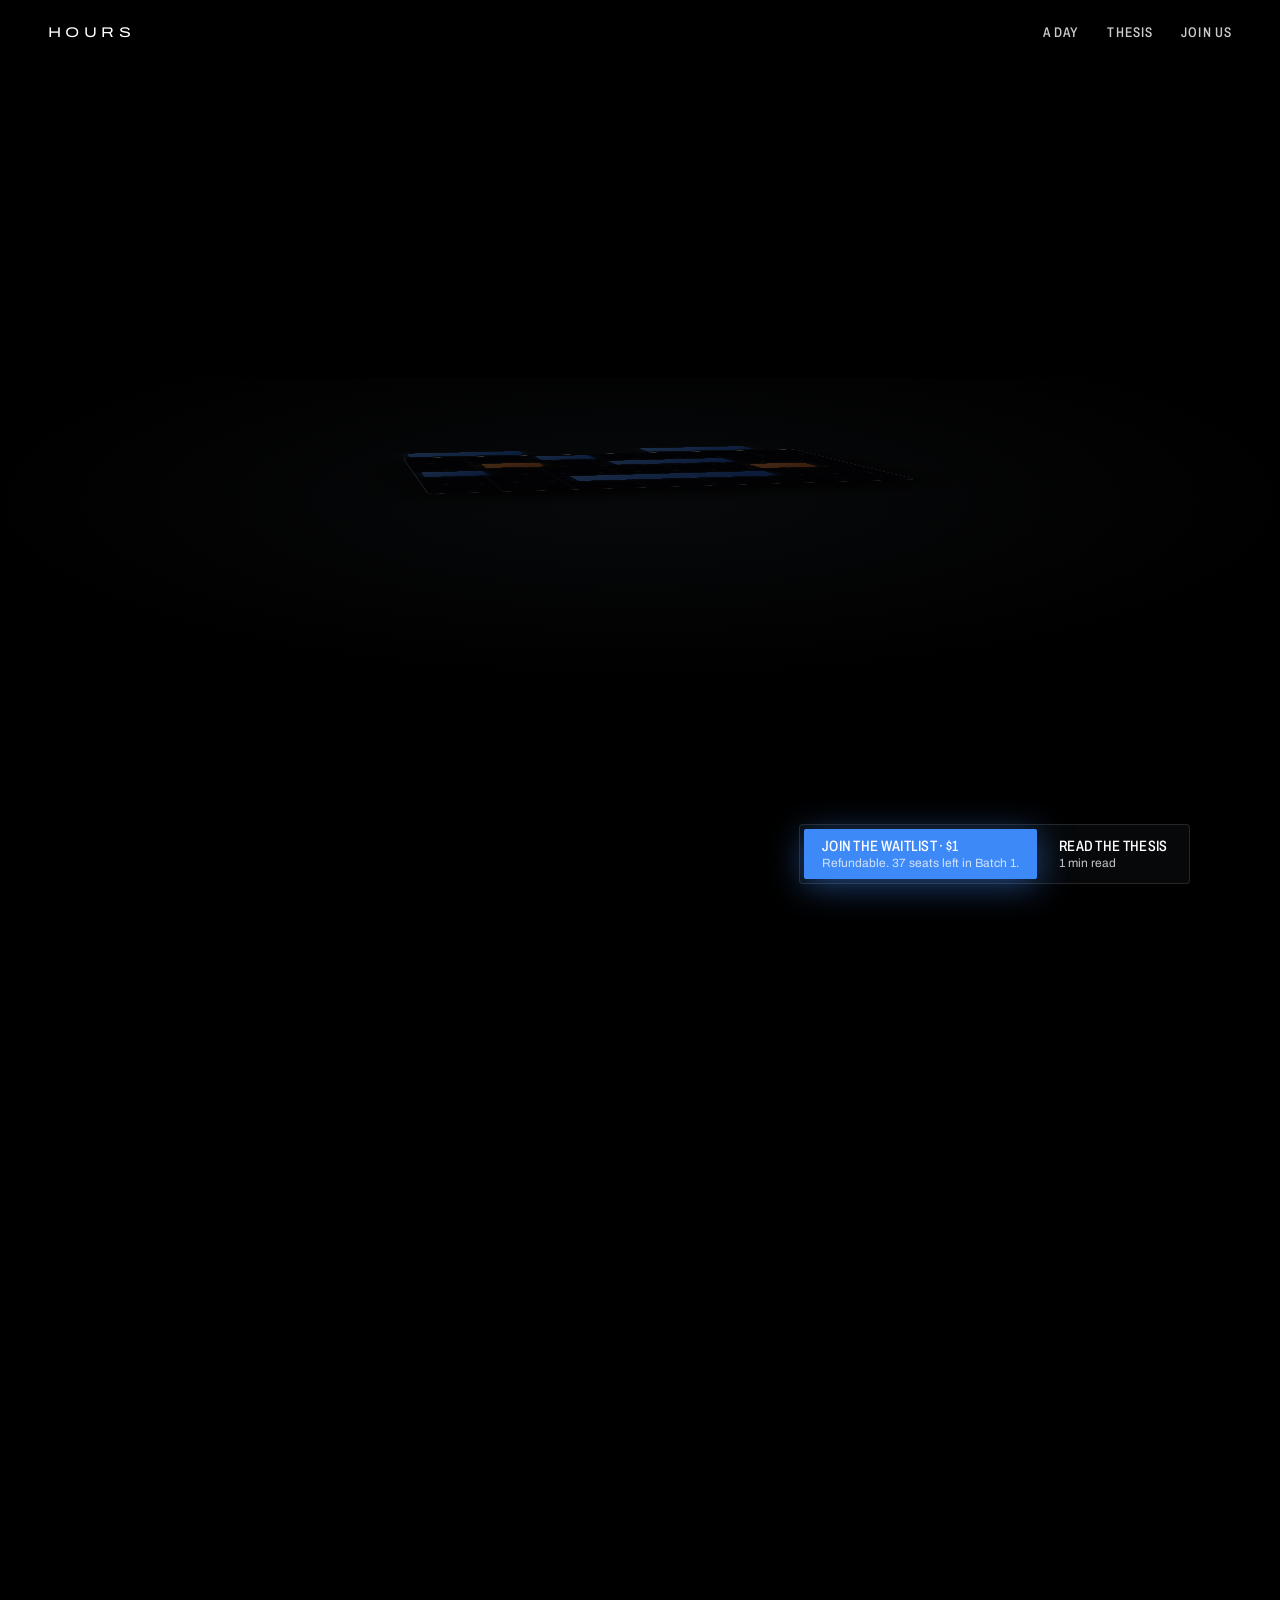
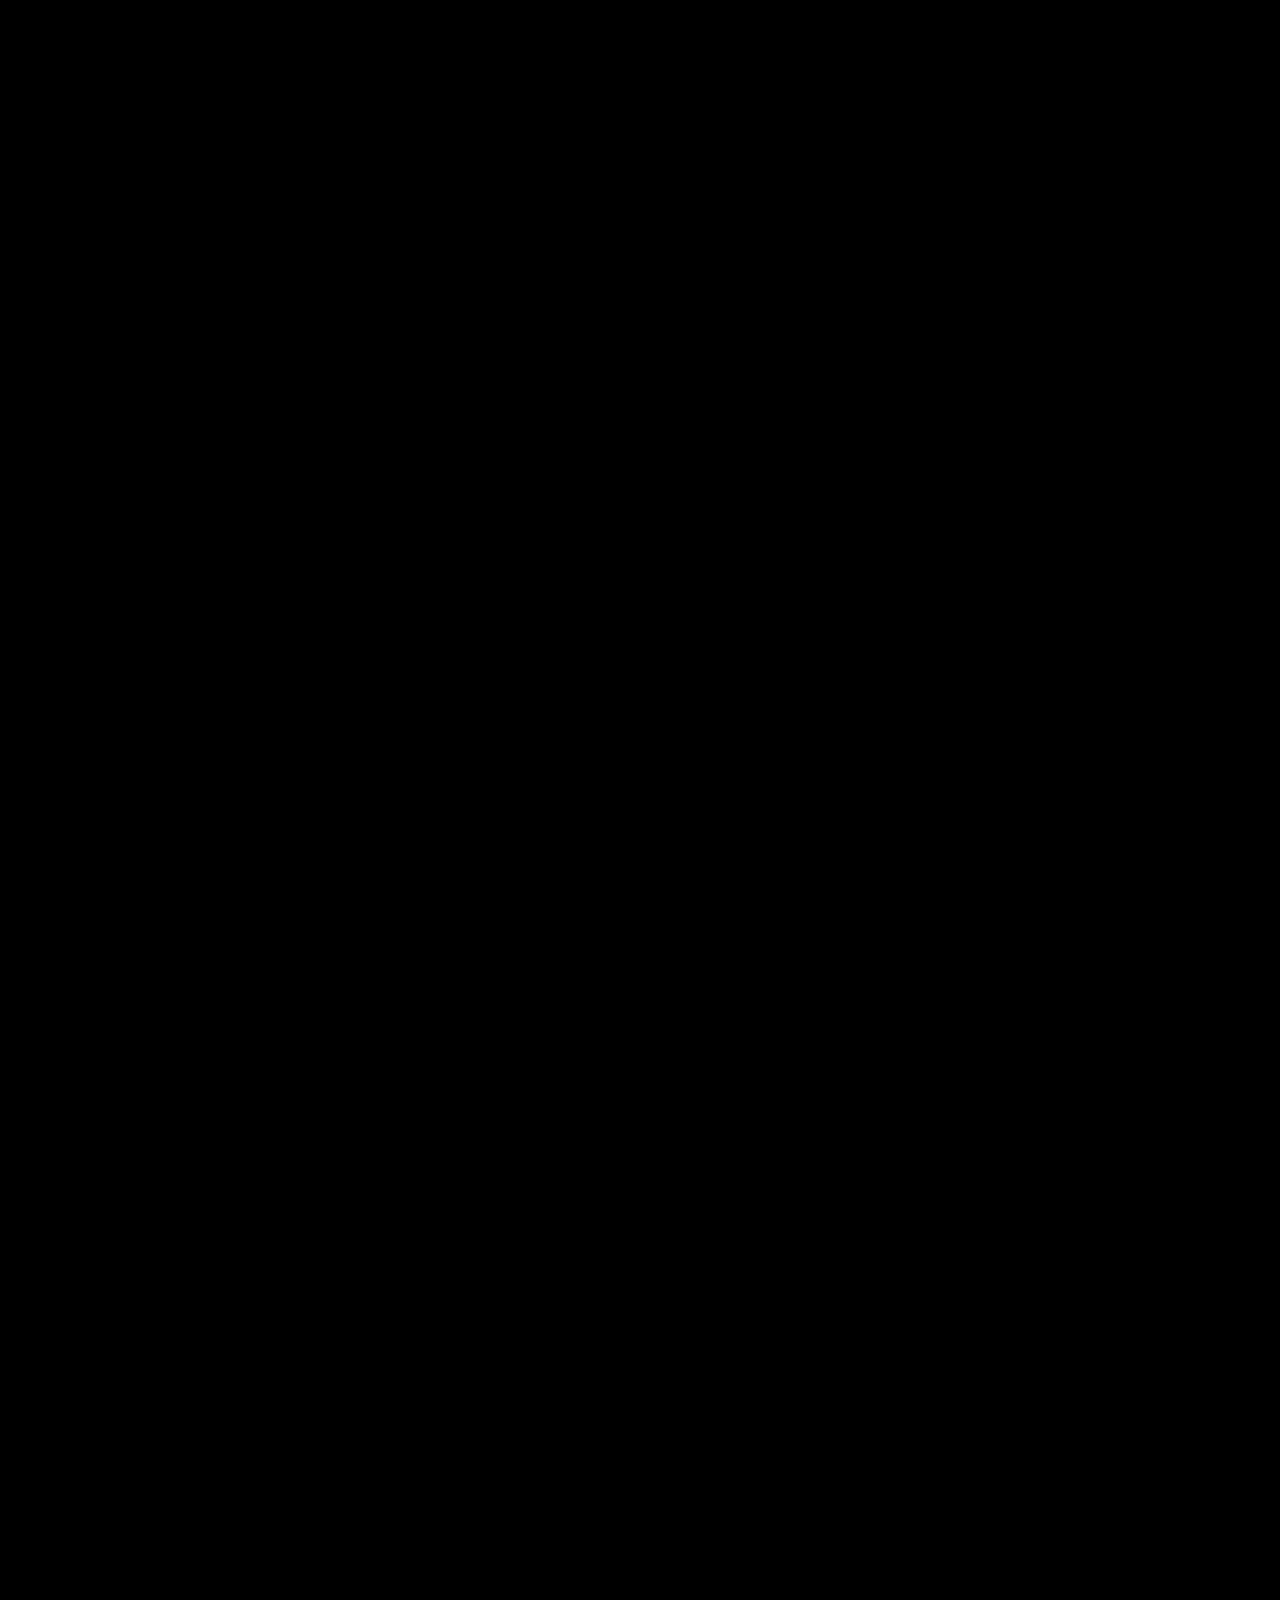
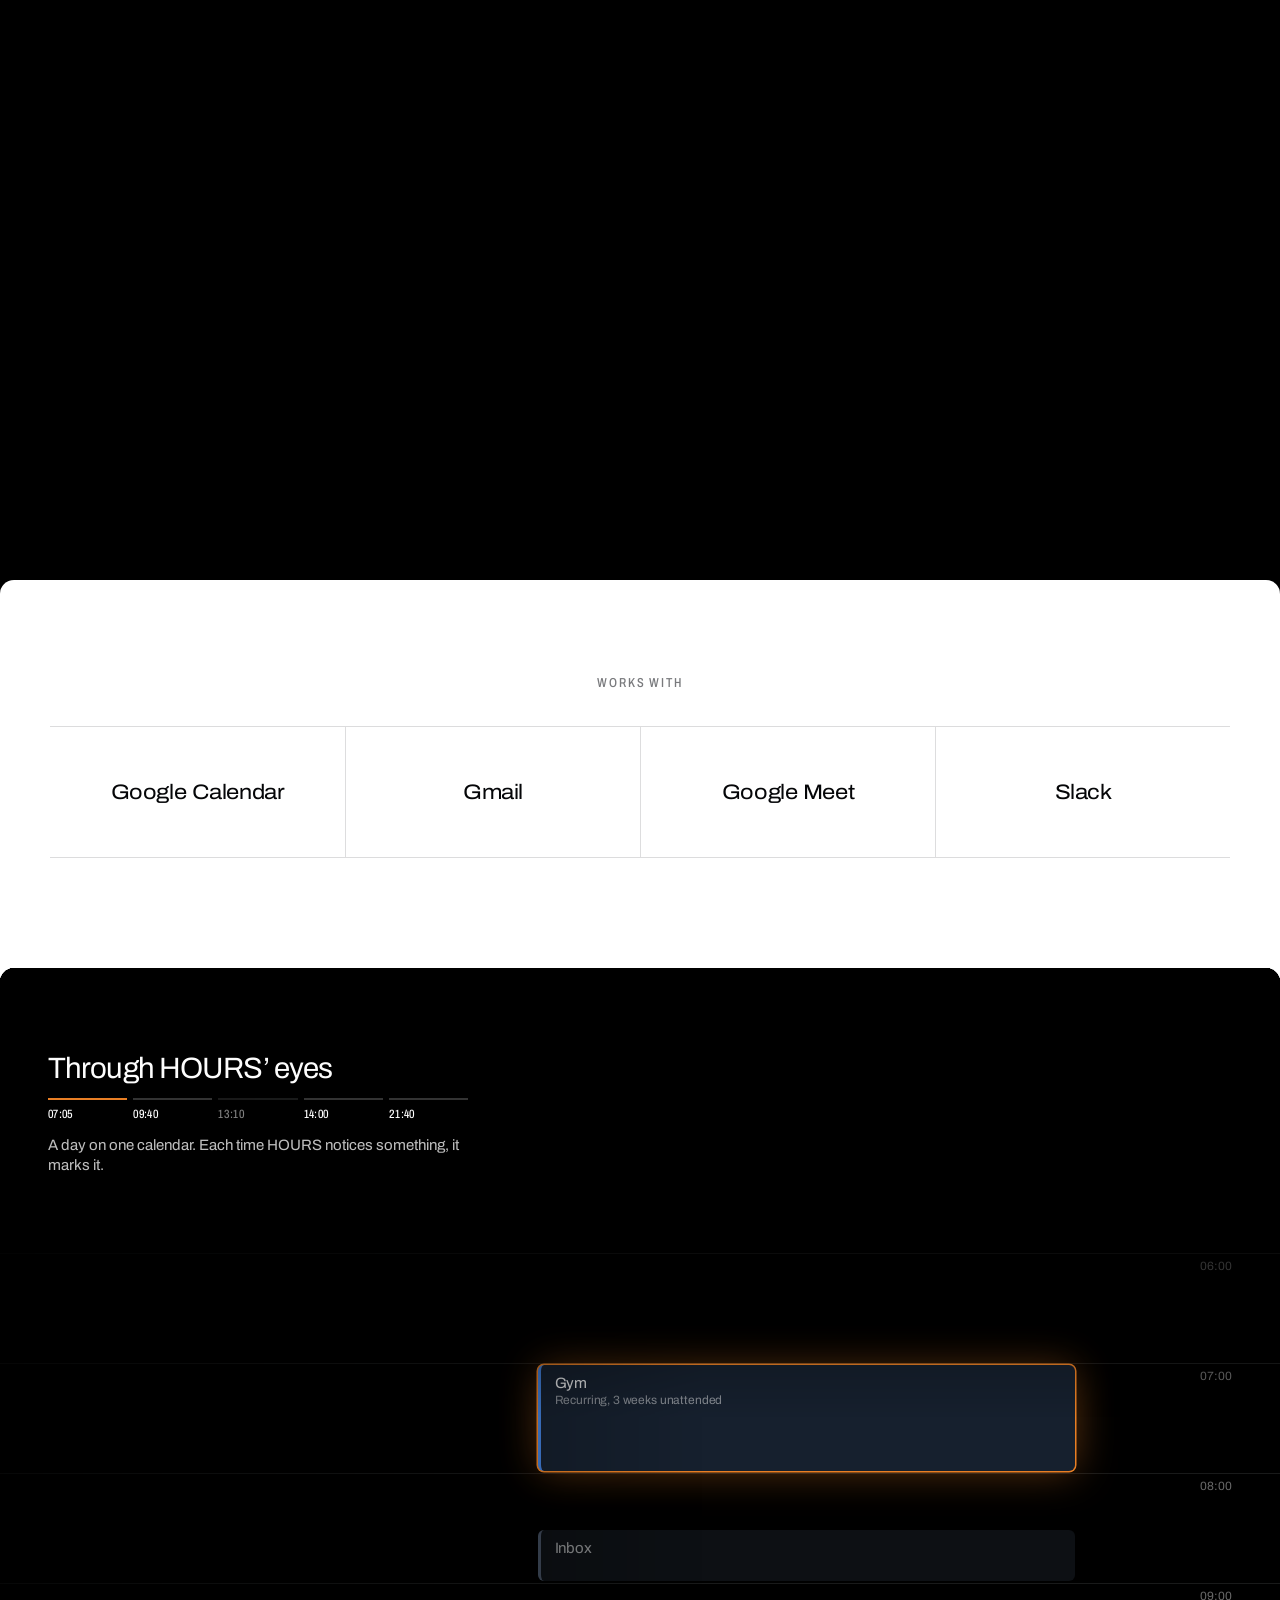
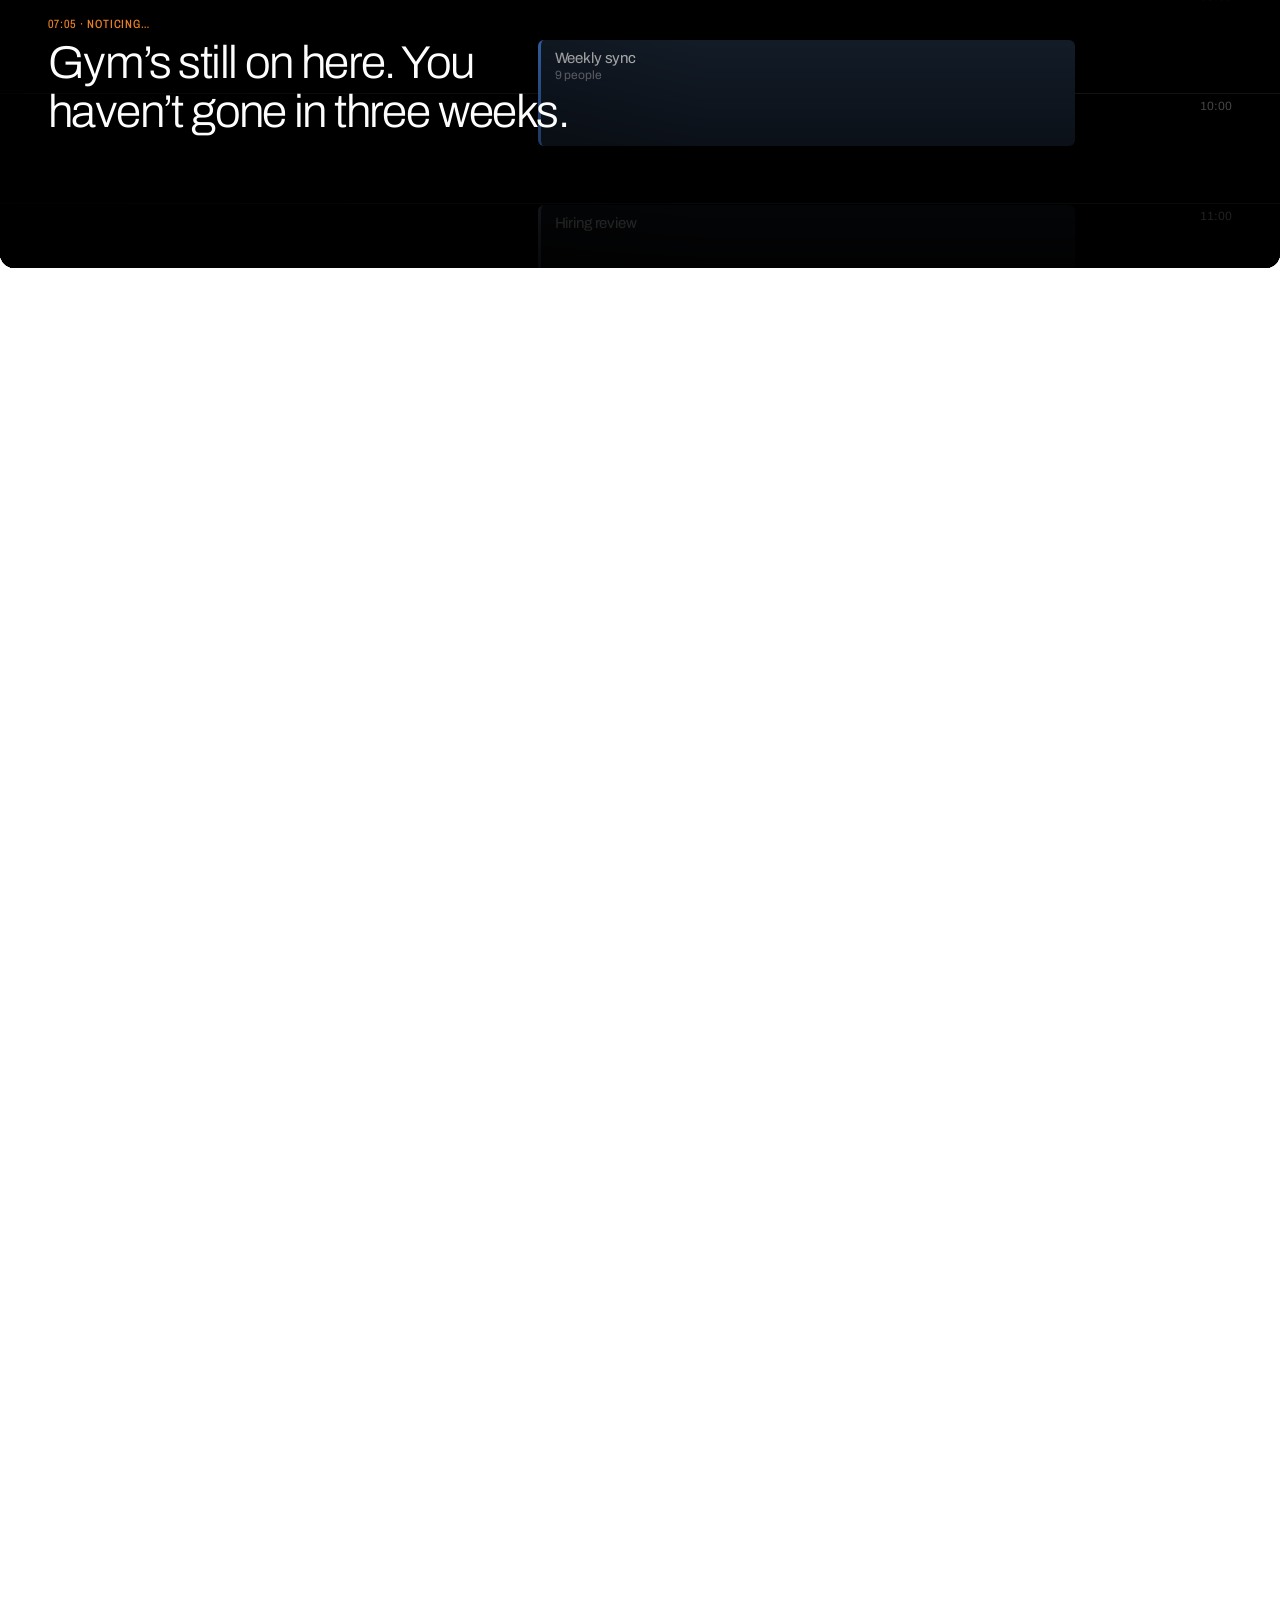
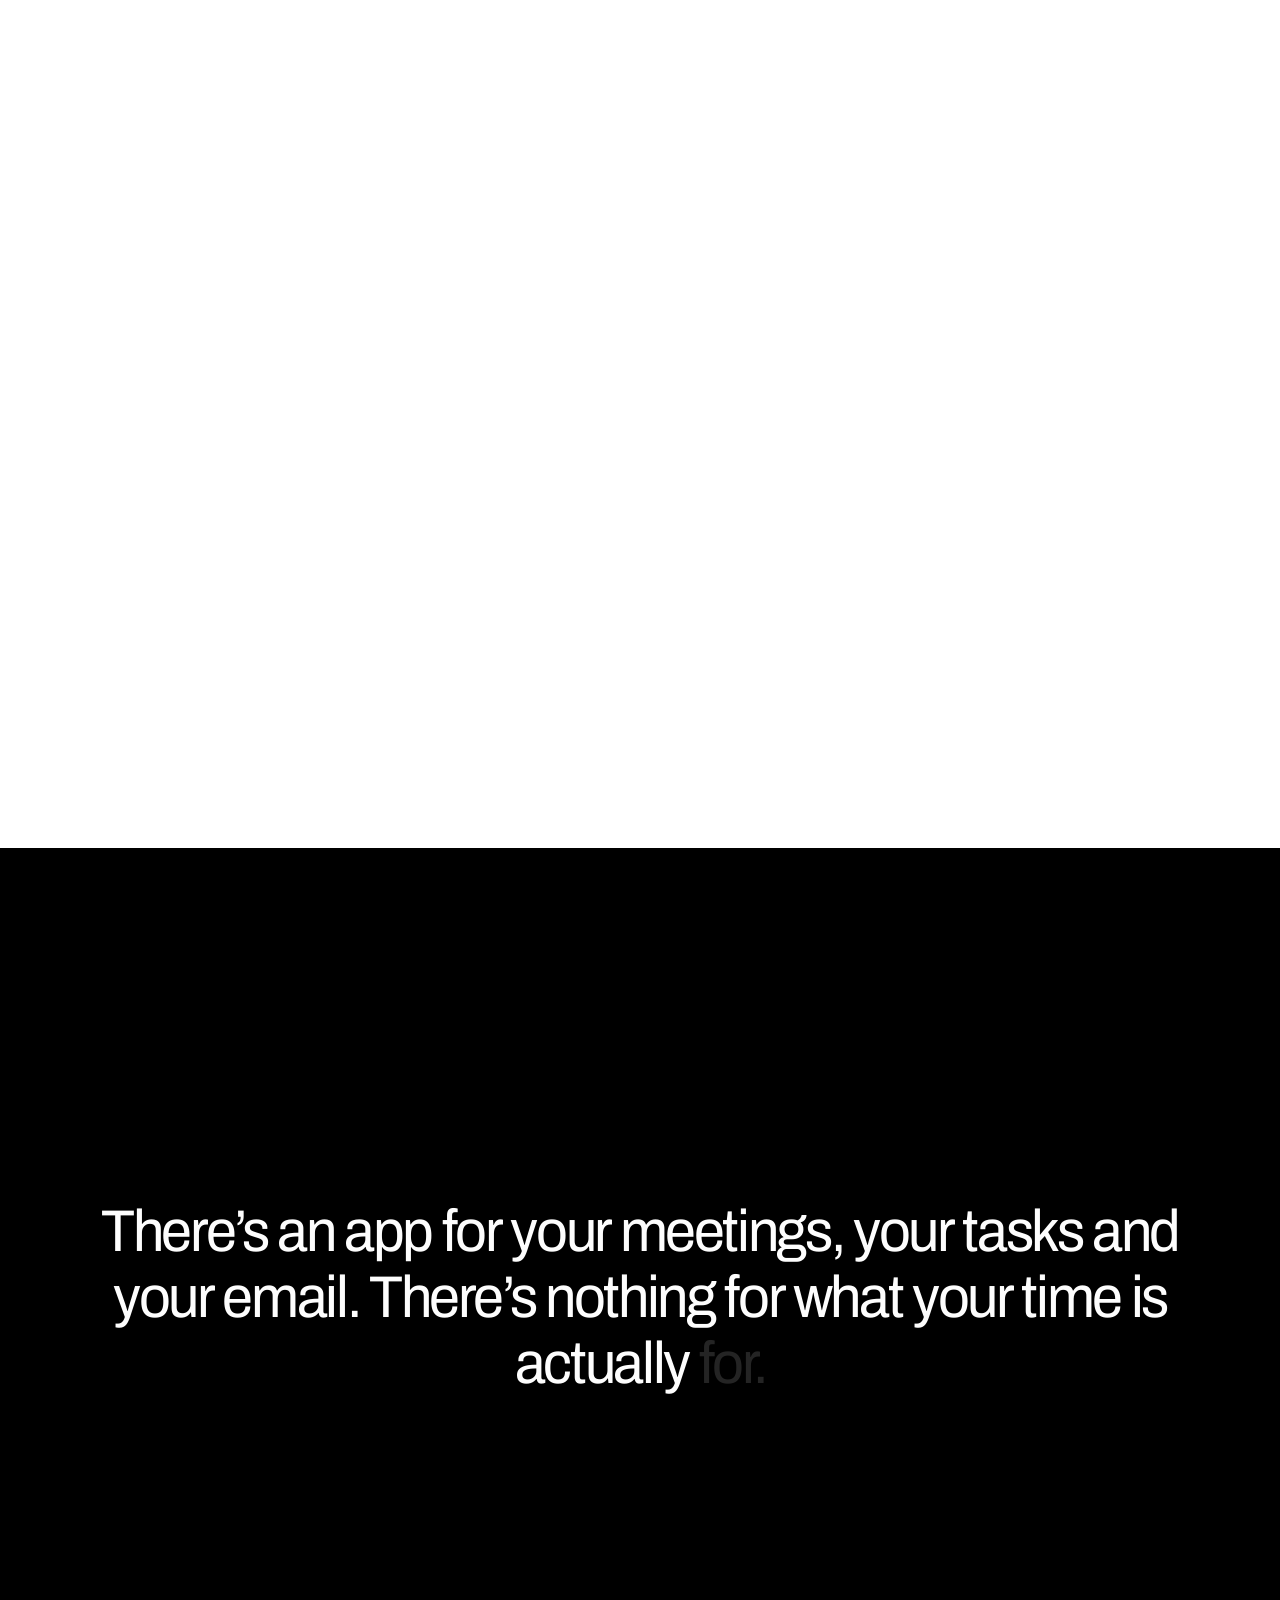
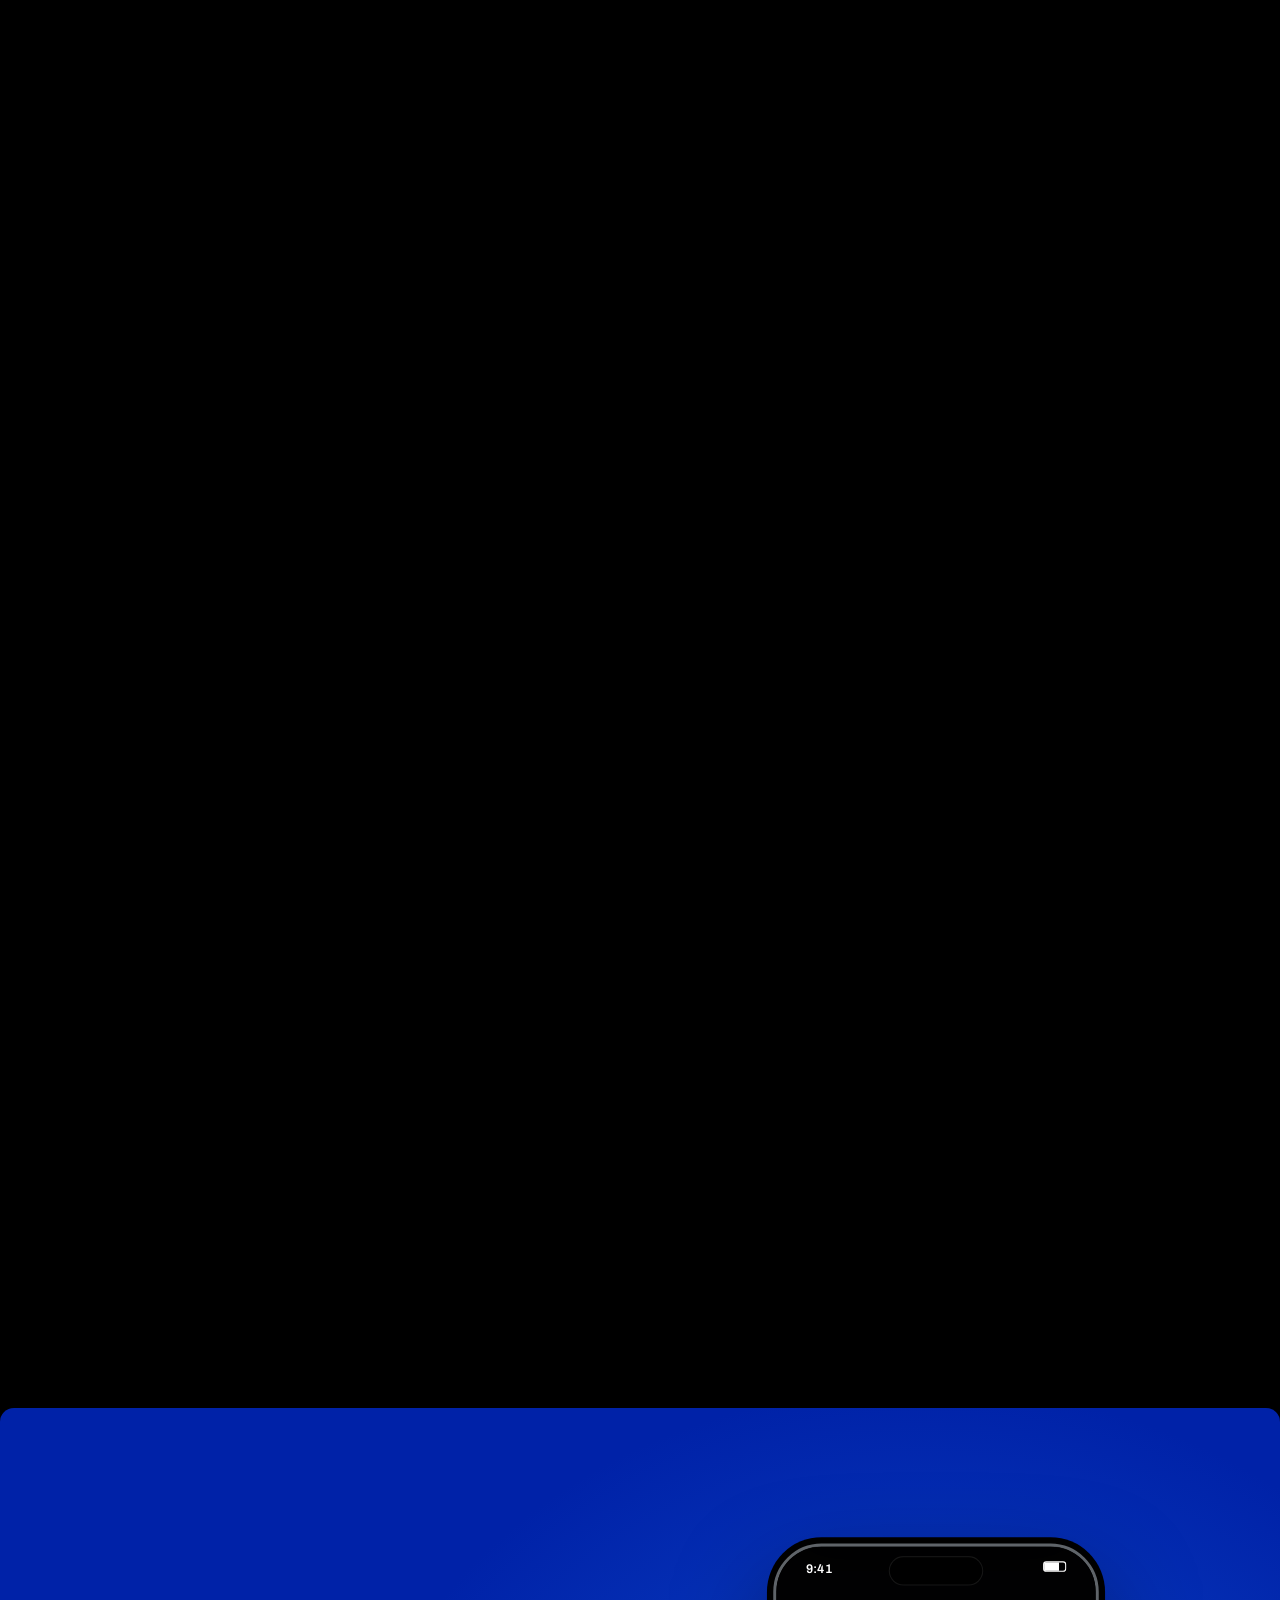
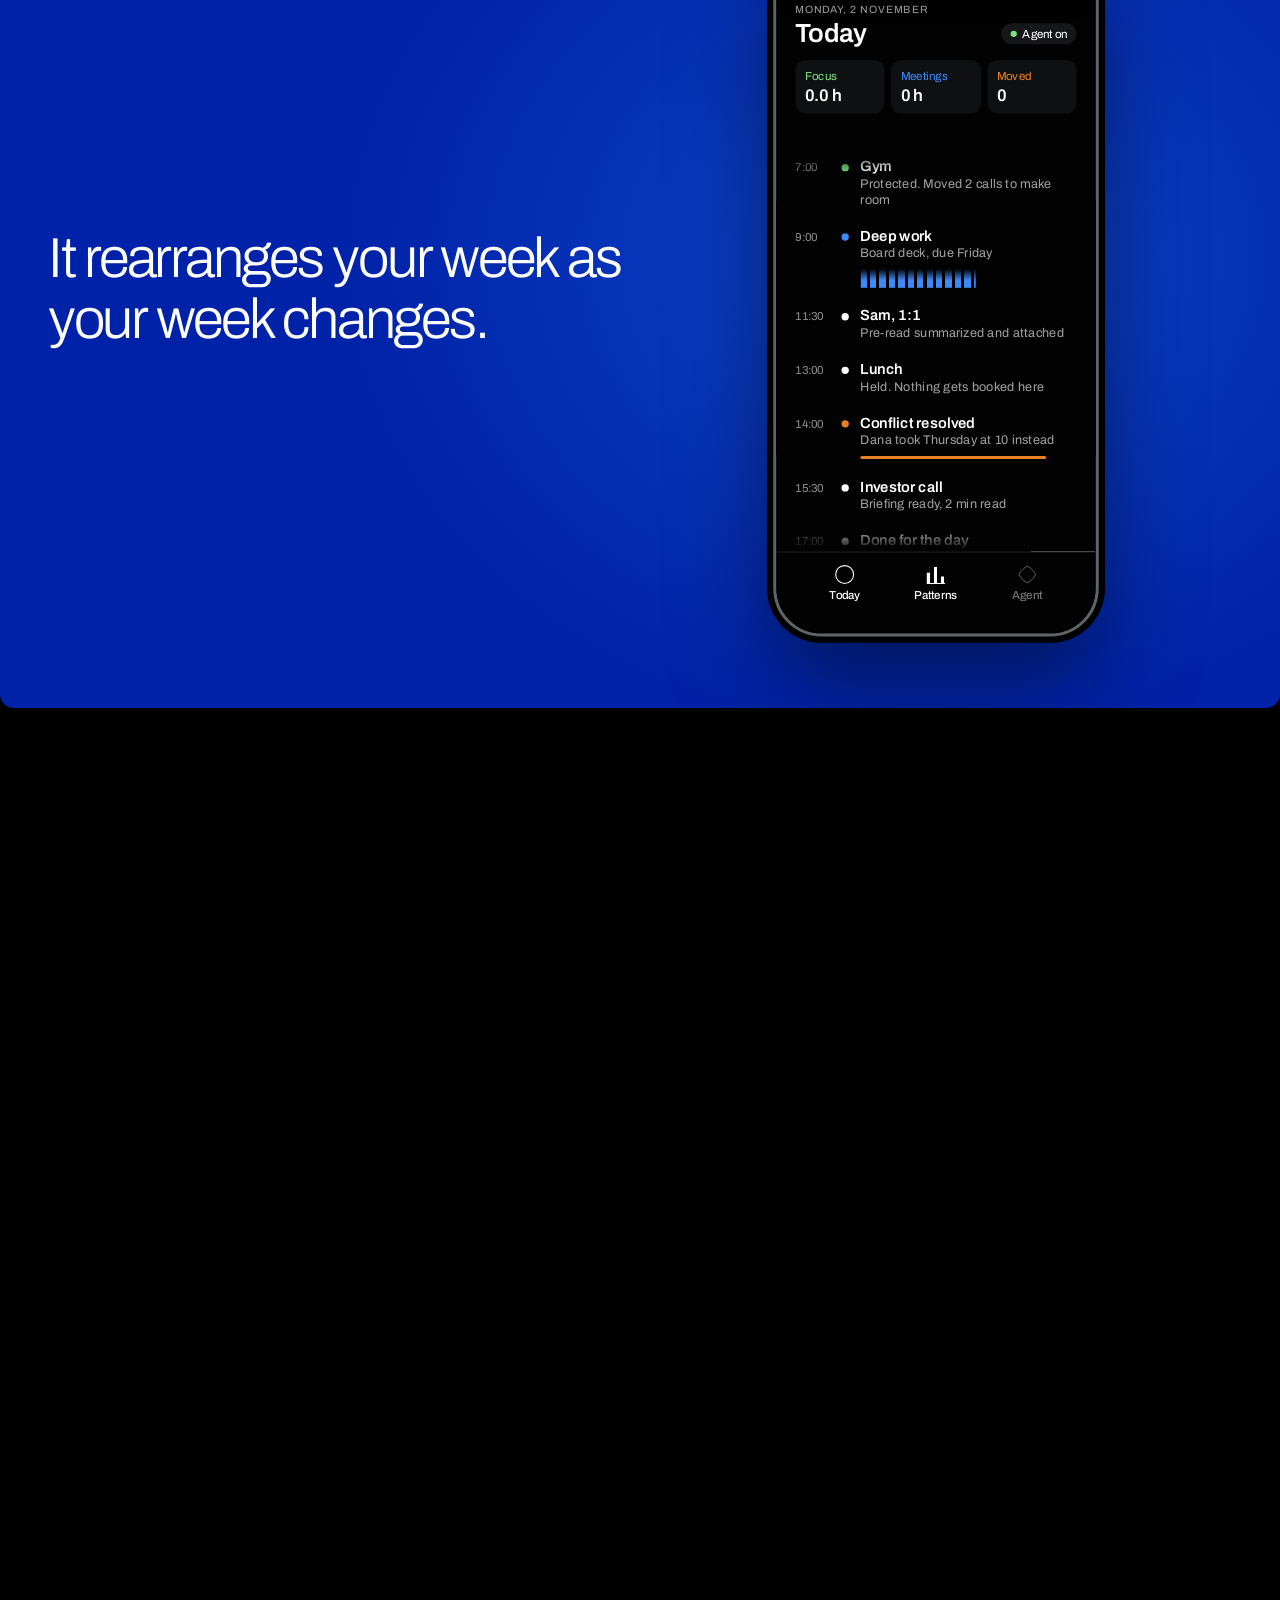
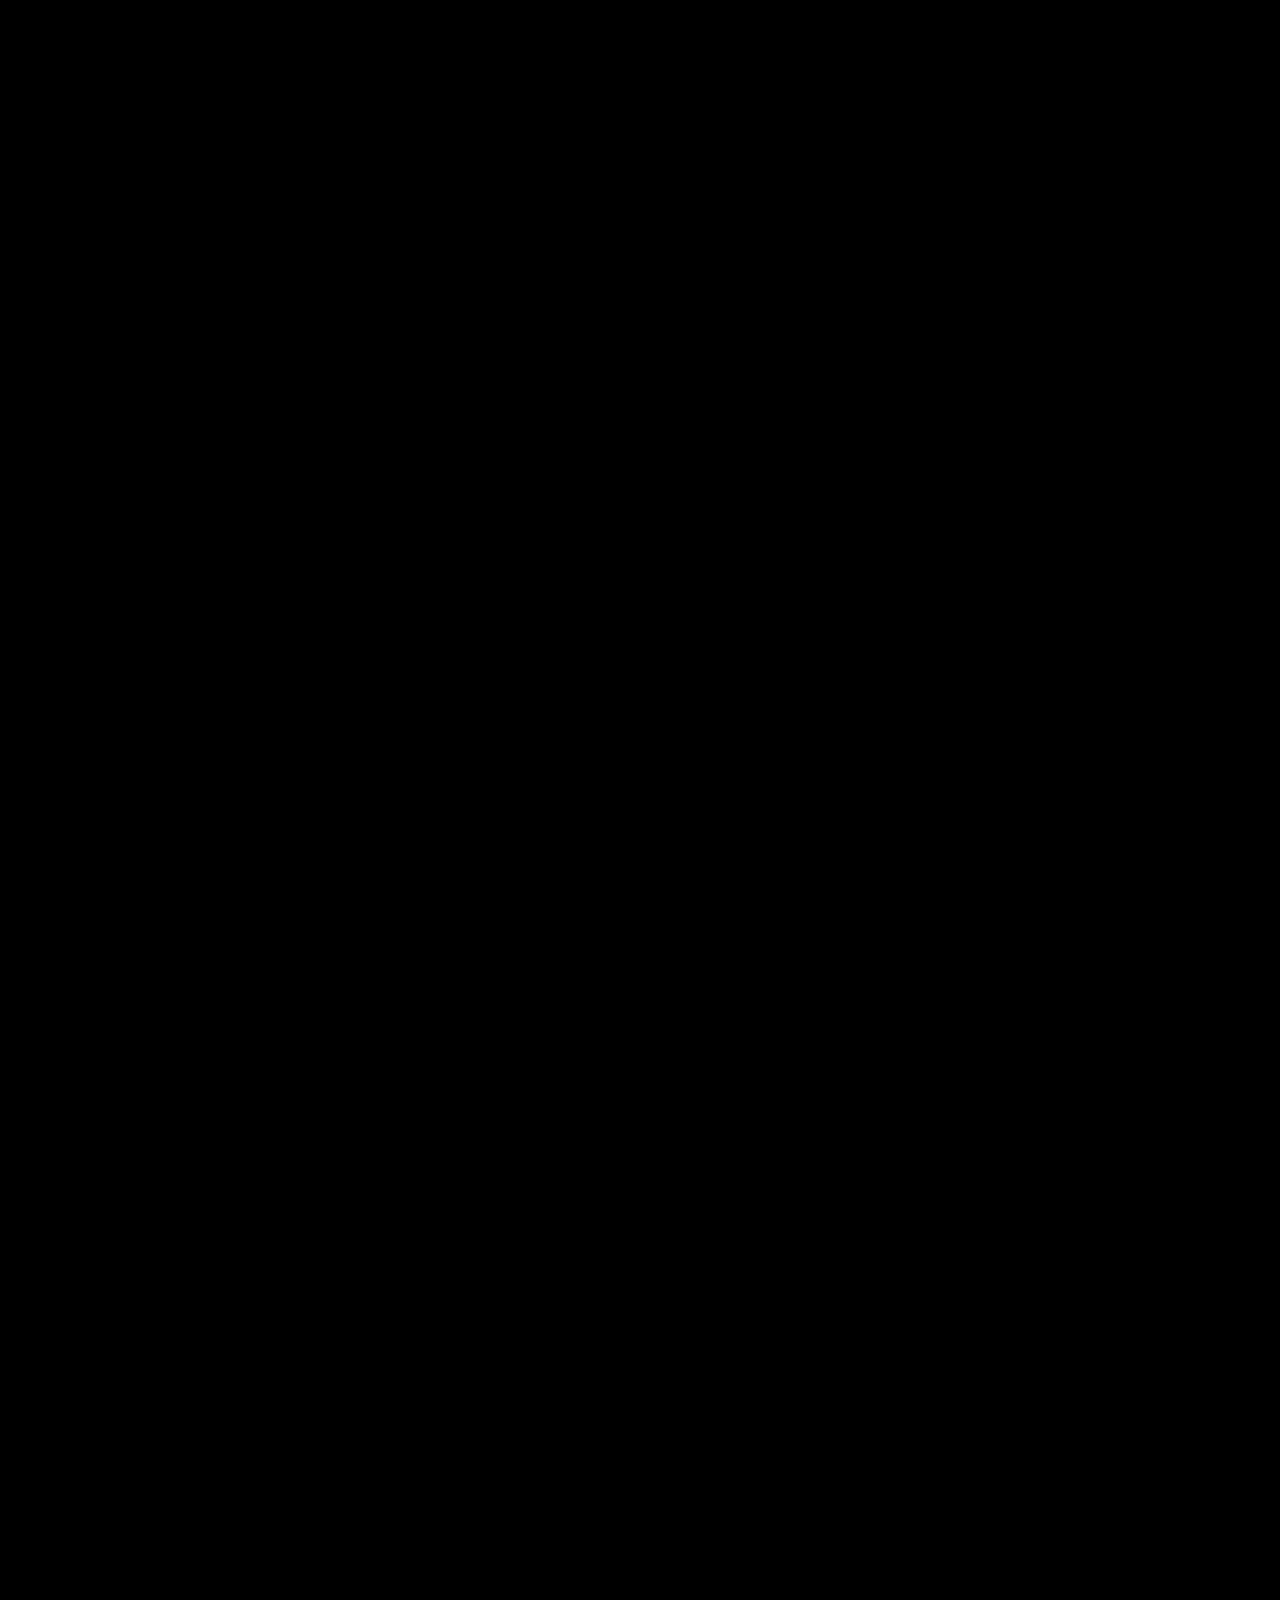
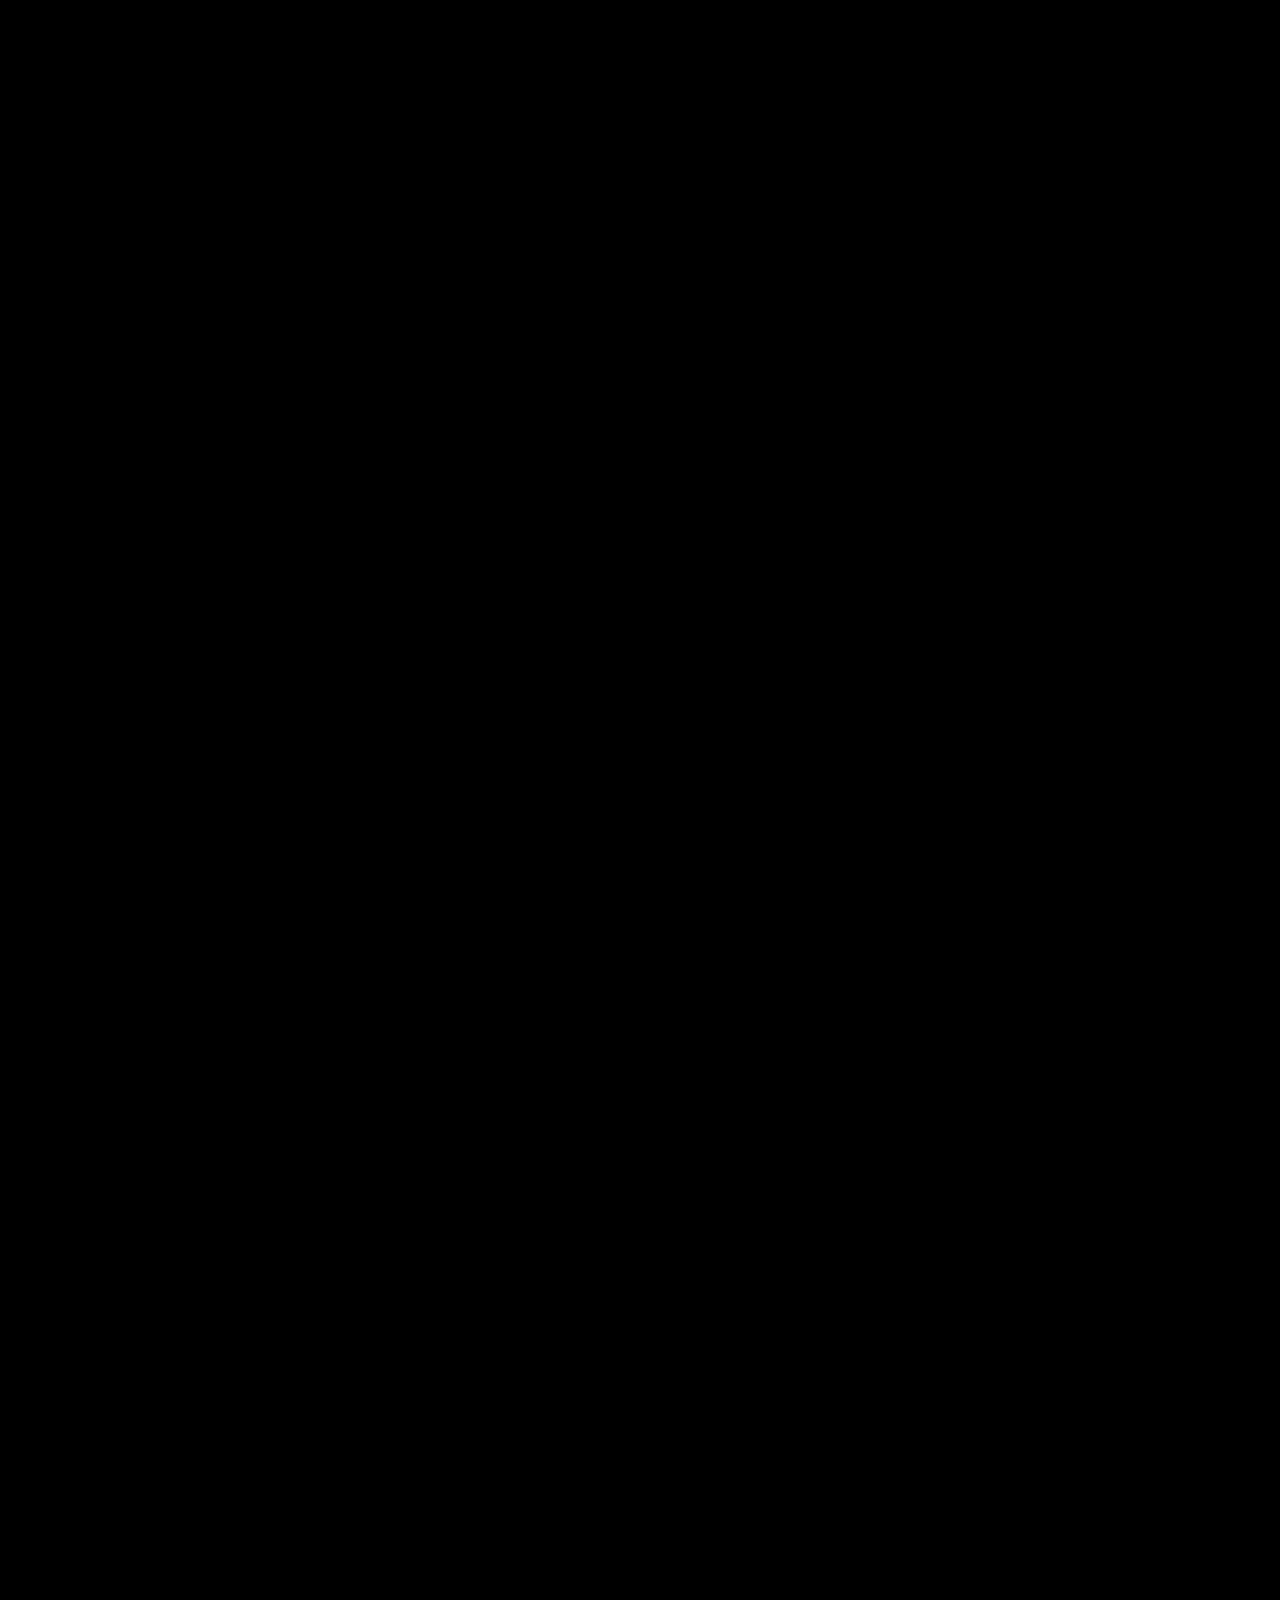
==== index.html @ c6c5db8d "Add HOURS mock landing page Static scroll-driven page for the hypothetical AGI-for-calendars startup" ====
<!doctype html>
<html lang="en">
<head>
  <meta charset="utf-8">
  <meta name="viewport" content="width=device-width, initial-scale=1">
  <title>HOURS | Solving time by managing intentions, not invitations</title>
  <meta name="description" content="HOURS is AGI for your Google Calendar. A hypothetical startup, mocked up for ENTR 222.">
  <link rel="preconnect" href="https://fonts.googleapis.com">
  <link rel="preconnect" href="https://fonts.gstatic.com" crossorigin>
  <link href="https://fonts.googleapis.com/css2?family=Archivo:wdth,wght@62..125,100..900&display=swap" rel="stylesheet">
  <link rel="stylesheet" href="styles.css">
</head>
<body>
  <header class="nav">
    <a class="nav-mark" href="#top" aria-label="HOURS, back to top">HOURS</a>
    <nav>
      <a href="#day">A day</a>
      <a href="#thesis">Thesis</a>
      <a href="#join">Join us</a>
    </nav>
  </header>

  <main id="top">
    <!-- Hero: the calendar rises out of the dark, then comes apart -->
    <section class="cine" id="cine">
      <div class="cine-stage">
        <div class="cine-floor"></div>
        <div class="cine-word" aria-hidden="true">HOURS</div>
        <div class="cal-wrap">
          <div class="cal" id="cal">
            <div class="plate plate-grid" data-label="Your calendar"></div>
            <div class="plate plate-threads" data-label="Inbox reader"></div>
            <div class="plate plate-memory" data-label="Memory"></div>
            <div class="plate plate-events" data-label="Planner"></div>
          </div>
        </div>
        <div class="callouts" id="callouts" aria-hidden="true"></div>

        <div class="cine-copy cine-copy-a">
          <h1>Solving time by managing intentions,<br>not invitations.</h1>
          <dl class="stats">
            <div><dt>6 h</dt><dd>Back per week</dd></div>
            <div><dt>0</dt><dd>Scheduling emails</dd></div>
            <div><dt>$20</dt><dd>$1 to join</dd></div>
            <div><dt>2027</dt><dd>Batch 1</dd></div>
          </dl>
        </div>
        <p class="cine-copy cine-copy-b">An inbox reader, a memory and a planner, all inside your normal Google Calendar.</p>
      </div>
    </section>

    <!-- Connections: the white panel -->
    <section class="works">
      <h2 class="eyebrow">Works with</h2>
      <ul>
        <li>Google Calendar</li>
        <li>Gmail</li>
        <li>Google Meet</li>
        <li>Slack</li>
      </ul>
    </section>

    <!-- A day seen through the product -->
    <section class="lens" id="day">
      <div class="lens-stage">
        <div class="lens-day" id="lensDay" aria-hidden="true"></div>
        <div class="lens-shade"></div>
        <div class="lens-head">
          <h2>Through HOURS’ eyes</h2>
          <div class="lens-tabs" id="lensTabs" aria-hidden="true"></div>
          <p>A day on one calendar. Each time HOURS notices something, it marks it.</p>
        </div>
        <ol class="lens-notes" id="lensNotes"></ol>
        <p class="lens-end" id="lensEnd">None of this shows up on a calendar.</p>
      </div>
    </section>

    <!-- Thesis: words fill in as you scroll -->
    <section class="fill" id="thesis">
      <div class="fill-stage">
        <p id="fillText">There’s an app for your meetings, your tasks and your email. There’s nothing for what your time is actually for.</p>
      </div>
    </section>

    <!-- The product, on a phone -->
    <section class="app" id="app">
      <div class="app-stage">
        <div class="app-lines">
          <p class="app-line">It rearranges your week as your week changes.</p>
          <p class="app-line">It only asks when the answer is really yours.</p>
          <p class="app-line">Later, it shows you where your time went.</p>
        </div>
        <div class="phone-slot" aria-hidden="true">
          <div class="phone" id="phone">
            <div class="phone-island"></div>
            <div class="phone-status"><span>9:41</span><span class="phone-signal"></span></div>

            <div class="screen screen-today">
              <div class="today-top">
                <small>MONDAY, 2 NOVEMBER</small>
                <div class="today-title"><b>Today</b><span class="pill"><i></i>Agent on</span></div>
                <div class="chips">
                  <div><em class="c-green">Focus</em><strong><span data-count="4.5">0</span> h</strong></div>
                  <div><em class="c-blue">Meetings</em><strong><span data-count="2">0</span> h</strong></div>
                  <div><em class="c-orange">Moved</em><strong><span data-count="7">0</span></strong></div>
                </div>
              </div>
              <div class="timeline-clip">
                <ul class="timeline" id="timeline">
                  <li><time>7:00</time><i class="d-green"></i><div><b>Gym</b><span>Protected. Moved 2 calls to make room</span></div></li>
                  <li><time>9:00</time><i class="d-blue"></i><div><b>Deep work</b><span>Board deck, due Friday</span><span class="bar-row"></span></div></li>
                  <li><time>11:30</time><i class="d-white"></i><div><b>Sam, 1:1</b><span>Pre-read summarized and attached</span></div></li>
                  <li><time>13:00</time><i class="d-white"></i><div><b>Lunch</b><span>Held. Nothing gets booked here</span></div></li>
                  <li><time>14:00</time><i class="d-orange"></i><div><b>Conflict resolved</b><span>Dana took Thursday at 10 instead</span><span class="line-row"></span></div></li>
                  <li><time>15:30</time><i class="d-white"></i><div><b>Investor call</b><span>Briefing ready, 2 min read</span></div></li>
                  <li><time>17:00</time><i class="d-white"></i><div><b>Done for the day</b><span>Weekly sync declined for you</span></div></li>
                  <li class="now"><time>17:01</time><i></i><div><b>Now</b></div></li>
                </ul>
              </div>
            </div>

            <div class="notify" id="notify">
              <div class="notify-head"><b>HOURS</b><span>now</span></div>
              <p>Sam wants 30 min Thursday. That breaks your only focus block. Offer Friday at 10?</p>
              <div class="notify-actions"><span>Keep Thu</span><span class="yes">Offer Fri</span></div>
            </div>

            <div class="screen screen-patterns" id="patterns">
              <div class="today-top"><div class="today-title"><b>Patterns</b></div>
                <div class="ranges"><span class="on">2 weeks</span><span>Month</span><span>6 months</span></div>
              </div>
              <h4>Meeting load and focus</h4>
              <div class="pat-legend">
                <div><small>Over 14 meetings</small><b>9 h</b></div>
                <div><small>Under 14 meetings</small><b>15 h</b></div>
              </div>
              <div class="pat-bars" id="patBars"></div>
              <div class="pat-card">
                <div class="pat-num"><span id="patNum">0</span> <small>h focus</small></div>
                <p>In weeks with over 14 meetings, you get 6 fewer hours of focus.</p>
                <span class="pat-btn">Cancel 3 recurring</span>
              </div>
            </div>

            <div class="phone-tabs" id="phoneTabs">
              <span class="on"><i class="t-clock"></i>Today</span>
              <span><i class="t-bars"></i>Patterns</span>
              <span><i class="t-agent"></i>Agent</span>
            </div>
          </div>
        </div>
      </div>
    </section>

    <!-- Versions: a messy week gets tidied, in line drawing -->
    <section class="velocity" id="velocity">
      <div class="velocity-stage">
        <h2>Dedicated to making the world’s most useful calendar.</h2>
        <svg id="week" viewBox="0 0 980 340" role="img" aria-label="Line drawing of a work week. As the versions advance, its overlapping meetings resolve into an orderly schedule."></svg>
        <div class="velocity-read">
          <div><b id="vName">v1</b> <span id="vDesc">Reads your calendar.</span></div>
          <div class="v-hours"><b id="vHours">31</b> h in meetings</div>
        </div>
        <div class="ticks" id="ticks" aria-hidden="true"></div>
      </div>
    </section>

    <!-- Waitlist -->
    <section class="wl" id="join">
      <h2>Be first to hand it over.</h2>
      <p>Only 100 seats in Batch 1. 37 left.</p>
      <form id="wlForm">
        <label class="sr" for="email">Email</label>
        <input id="email" type="email" required placeholder="Email" autocomplete="off">
        <button type="submit">JOIN · $1 <span aria-hidden="true">→</span></button>
      </form>
      <small id="wlNote" role="status">$1, fully refundable. It counts toward your first month.</small>
    </section>
  </main>

  <footer class="footer">
    <div class="footer-word" aria-hidden="true">HOURS</div>
    <p>A hypothetical company, mocked up for ENTR 222. Not a real product. All figures are illustrative, and nothing entered on this page is sent anywhere. Not affiliated with Google.</p>
  </footer>

  <div class="dock" id="dock">
    <a class="dock-main" href="#join"><b>JOIN THE WAITLIST · $1</b><small>Refundable. 37 seats left in Batch 1.</small></a>
    <a class="dock-alt" href="#thesis"><b>READ THE THESIS</b><small>1 min read</small></a>
  </div>

  <script src="script.js"></script>
</body>
</html>
---- styles.css ----
:root {
  --ink: oklch(0.12 0.006 255);
  --paper: oklch(0.985 0 0);
  --white: oklch(0.995 0 0);
  --black: #000;
  --dark: oklch(0.07 0.008 255);
  --cobalt: oklch(0.36 0.21 264);
  --blue: oklch(0.64 0.18 258);
  --green: oklch(0.82 0.16 145);
  --orange: oklch(0.7 0.16 55);
  --line: oklch(0.16 0.01 260 / 0.14);
  --gutter: clamp(16px, 4vw, 48px);
}

* { box-sizing: border-box; margin: 0; }
html { scroll-behavior: smooth; background: var(--black); }
body {
  font-family: Archivo, "Helvetica Neue", Arial, sans-serif;
  font-size: 18px;
  font-weight: 420;
  color: var(--white);
  background: var(--black);
  overflow-x: clip;
  -webkit-font-smoothing: antialiased;
}
a { color: inherit; text-decoration: none; }
ul, ol { list-style: none; padding: 0; }
.sr { position: absolute; width: 1px; height: 1px; overflow: hidden; clip-path: inset(50%); }

/* Narrow caps: the labelling voice used everywhere */
.nav nav a, .eyebrow, .stats dd, .callout, .lens-tabs span, .note-tag, .ticks span,
.dock b, .wl button {
  font-stretch: 75%;
  font-weight: 500;
  text-transform: uppercase;
  letter-spacing: 0.08em;
}

.nav {
  position: fixed; inset: 0 0 auto; z-index: 20; height: 64px;
  display: flex; align-items: center; justify-content: space-between;
  padding: 0 var(--gutter);
  color: #fff; mix-blend-mode: difference;
}
.nav-mark { font-stretch: 125%; font-weight: 400; letter-spacing: 0.32em; font-size: 14px; }
.nav nav { display: flex; gap: clamp(14px, 2.4vw, 28px); }
.nav nav a { font-size: 14px; opacity: 0.8; }
.nav nav a:hover { opacity: 1; }

/* ---------- Hero ---------- */
.cine { height: 420vh; background: var(--black); }
.cine-stage { position: sticky; top: 0; height: 100vh; overflow: hidden; }
.cine-floor {
  position: absolute; inset: 42% -20% -10%;
  background: radial-gradient(50% 40% at 50% 20%, oklch(0.42 0.03 255 / 0.75), transparent 75%);
  opacity: var(--floor, 0.2);
}
.cine-word {
  position: absolute; top: 15vh; left: 0; right: 0; text-align: center;
  font-stretch: 125%; font-weight: 300;
  font-size: clamp(52px, 13.5vw, 210px); letter-spacing: 0.16em; text-indent: 0.16em; line-height: 1;
  color: #fff;
  text-shadow: 0 0 40px oklch(0.75 0.12 255 / 0.8), 0 0 120px oklch(0.6 0.18 258 / 0.55);
  opacity: var(--word, 0);
  transform: translateY(var(--word-y, 0));
}
.cal-wrap {
  position: absolute; left: 50%; top: 52%;
  width: min(50vw, 54vh, 560px); aspect-ratio: 7 / 5;
  transform: translate(-50%, -50%);
  perspective: 1300px;
}
.cal { position: absolute; inset: 0; transform-style: preserve-3d; }
.plate { position: absolute; inset: 0; border-radius: 8px; }
.plate-grid {
  display: grid; grid-template-columns: repeat(7, 1fr); grid-template-rows: repeat(5, 1fr);
  background: oklch(0.13 0.01 255);
  border: 1px solid oklch(0.55 0.02 255 / 0.8);
  box-shadow: 0 50px 90px #000, inset 0 1px 0 oklch(0.95 0 0 / 0.7);
  overflow: hidden;
}
.plate-grid i { border-right: 1px solid oklch(0.5 0.01 255 / 0.28); border-bottom: 1px solid oklch(0.5 0.01 255 / 0.28); }
.plate-threads, .plate-memory, .plate-events { pointer-events: none; }
.plate-threads i {
  position: absolute; height: 1px;
  background: linear-gradient(90deg, transparent, oklch(0.85 0.03 255 / 0.85), transparent);
}
.plate-memory i {
  position: absolute; width: 5px; height: 5px; border-radius: 50%;
  background: var(--white); box-shadow: 0 0 10px oklch(0.8 0.12 255);
}
.plate-events i {
  position: absolute; border-radius: 3px;
  background: linear-gradient(135deg, oklch(0.72 0.17 258), oklch(0.5 0.2 262));
  box-shadow: 0 0 16px oklch(0.6 0.18 258 / 0.55);
}
.plate-events i.hot { background: linear-gradient(135deg, oklch(0.8 0.15 60), oklch(0.65 0.17 45)); box-shadow: 0 0 16px oklch(0.7 0.16 55 / 0.55); }

.callouts { position: absolute; inset: 0; pointer-events: none; }
.callout {
  position: absolute; left: 0; top: 0; font-size: 13px; white-space: nowrap;
  display: flex; align-items: center; gap: 8px; opacity: var(--explode, 0);
}
.callout::before { content: ""; width: clamp(14px, 3vw, 44px); height: 1px; background: #fff; }

.cine-copy { position: absolute; left: var(--gutter); }
.cine-copy-a { bottom: clamp(104px, 15vh, 130px); opacity: var(--copy-a, 0); }
.cine-copy-a h1 {
  font-size: clamp(22px, 3vw, 38px); font-weight: 300; letter-spacing: -0.04em; line-height: 1.12;
  margin-bottom: 22px;
}
.stats { display: flex; }
.stats > div { padding: 2px clamp(10px, 2vw, 24px); border-left: 1px solid oklch(1 0 0 / 0.22); }
.stats > div:first-child { padding-left: 0; border-left: 0; }
.stats dt { font-size: clamp(16px, 1.6vw, 20px); font-stretch: 112%; font-weight: 300; }
.stats dd { margin: 5px 0 0; font-size: 11px; opacity: 0.65; }
.cine-copy-b {
  bottom: clamp(120px, 22vh, 200px); max-width: 21em;
  font-size: clamp(17px, 1.6vw, 21px); letter-spacing: -0.015em; line-height: 1.3;
  opacity: var(--copy-b, 0);
}

/* ---------- Works with ---------- */
.works {
  position: relative; z-index: 1;
  background: #fff; color: var(--ink);
  border-radius: 14px 14px 0 0;
  padding: clamp(56px, 8vw, 96px) var(--gutter) clamp(64px, 9vw, 110px);
}
.eyebrow { font-size: 13px; letter-spacing: 0.14em; text-align: center; color: oklch(0.16 0.01 260 / 0.55); margin-bottom: 36px; }
.works ul {
  display: grid; grid-template-columns: repeat(4, 1fr);
  border-block: 1px solid var(--line); max-width: 1180px; margin: 0 auto;
}
.works li {
  padding: clamp(28px, 4.5vw, 54px) 12px; text-align: center;
  font-stretch: 112%; font-weight: 420; font-size: clamp(15px, 1.7vw, 21px); letter-spacing: -0.02em;
  border-left: 1px solid var(--line);
}
.works li:first-child { border-left: 0; }

/* ---------- Lens ---------- */
.lens { height: 520vh; background: #fff; }
.lens-stage {
  position: sticky; top: 0; height: 100vh; overflow: hidden;
  background: var(--black); border-radius: 14px;
}
.lens-day {
  position: absolute; left: 0; right: 0; top: 0; height: calc(18 * var(--hour));
  --hour: 110px;
  transform: translateY(var(--pan, 0));
  will-change: transform;
}
.hour-row {
  position: absolute; left: 0; right: 0; height: 1px; background: oklch(1 0 0 / 0.1);
  font-size: 12px; color: oklch(1 0 0 / 0.4);
}
.hour-row span { position: absolute; right: var(--gutter); top: 6px; font-variant-numeric: tabular-nums; }
.day-event {
  position: absolute; padding: 10px 14px; border-radius: 6px; overflow: hidden;
  font-size: 15px; letter-spacing: -0.01em;
  background: oklch(0.24 0.03 258); border-left: 3px solid oklch(0.6 0.15 258);
  color: oklch(1 0 0 / 0.86);
  transition: background 0.35s, box-shadow 0.35s;
}
.day-event small { display: block; font-size: 12px; opacity: 0.55; margin-top: 2px; }
.day-event.ghost { background: transparent; border: 1px dashed oklch(1 0 0 / 0.35); }
.day-event.dim { background: oklch(0.17 0.01 258); border-left-color: oklch(0.4 0.03 258); color: oklch(1 0 0 / 0.5); }
.day-event.marked { box-shadow: 0 0 0 1.5px var(--orange), 0 0 40px oklch(0.7 0.16 55 / 0.4); }
.lens-shade {
  position: absolute; inset: 0; pointer-events: none;
  background:
    linear-gradient(180deg, #000 0%, oklch(0 0 0 / 0.72) 26%, transparent 50%, transparent 70%, oklch(0 0 0 / 0.85) 100%),
    linear-gradient(90deg, oklch(0 0 0 / 0.7), transparent 55%);
}
.lens-head { position: absolute; left: var(--gutter); top: 84px; width: min(420px, calc(100% - 2 * var(--gutter))); }
.lens-head h2 { font-size: clamp(22px, 2.3vw, 30px); font-weight: 400; letter-spacing: -0.03em; margin-bottom: 14px; }
.lens-head p { font-size: 15px; line-height: 1.35; opacity: 0.75; margin-top: 14px; }
.lens-tabs { display: flex; gap: 6px; }
.lens-tabs span {
  flex: 1; padding-top: 7px; font-size: 12px; letter-spacing: 0.03em;
  border-top: 2px solid oklch(1 0 0 / 0.2); opacity: 0.5; transition: opacity 0.3s, border-color 0.3s;
}
.lens-tabs span.on { opacity: 1; border-color: var(--orange); }
.lens-notes li {
  position: absolute; left: var(--gutter); bottom: clamp(110px, 15vh, 130px);
  width: min(520px, calc(100% - 2 * var(--gutter)));
  opacity: 0; transform: translateY(14px); transition: opacity 0.3s, transform 0.3s;
}
.lens-notes li.on { opacity: 1; transform: none; }
.note-tag { display: block; font-size: 12px; color: var(--orange); margin-bottom: 8px; }
.lens-notes p { font-size: clamp(26px, 3.6vw, 46px); font-weight: 300; letter-spacing: -0.035em; line-height: 1.08; }
.lens-end {
  position: absolute; inset: 0; display: grid; place-items: center; text-align: center;
  padding: 0 var(--gutter); background: var(--black);
  font-size: clamp(30px, 5vw, 68px); font-weight: 300; letter-spacing: -0.04em;
  opacity: 0; pointer-events: none; transition: opacity 0.4s;
}
.lens-end.on { opacity: 1; }

/* ---------- Thesis fill ---------- */
.fill { height: 240vh; background: var(--black); }
.fill-stage { position: sticky; top: 0; height: 100vh; display: grid; place-items: center; padding: 0 var(--gutter); }
.fill p {
  max-width: 22em; text-align: center;
  font-size: clamp(30px, 4.6vw, 62px); font-weight: 400; font-stretch: 94%;
  letter-spacing: -0.04em; line-height: 1.12;
}
.fill p span { opacity: 0.14; transition: opacity 0.2s; }
.fill p span.on { opacity: 1; }

/* ---------- App ---------- */
.app { height: 560vh; background: var(--black); }
.app-stage {
  position: sticky; top: 0; height: 100vh; overflow: hidden;
  background:
    radial-gradient(60% 70% at 72% 50%, oklch(0.5 0.21 262 / 0.7), transparent 75%),
    var(--cobalt);
  border-radius: 14px;
  display: grid; grid-template-columns: 1fr 1fr; align-items: center;
  padding: 64px var(--gutter) 0;
}
.app-lines { position: relative; height: 12em; font-size: clamp(30px, 4.4vw, 62px); }
.app-line {
  position: absolute; left: 0; right: 0; top: 50%;
  font-weight: 300; letter-spacing: -0.04em; line-height: 1.08;
  max-width: 11em;
  opacity: 0; transform: translateY(calc(-50% + 18px));
  transition: opacity 0.4s, transform 0.4s;
}
.app-line.on { opacity: 1; transform: translateY(-50%); }
.phone-slot { display: grid; place-items: center; height: 100%; }
.phone {
  --s: 1;
  position: relative; width: 310px; height: 660px; flex: none;
  transform: scale(var(--s)); transform-origin: center;
  background: #000; color: #fff; border-radius: 46px; overflow: hidden;
  border: 3px solid oklch(0.5 0.01 255);
  box-shadow: 0 40px 90px oklch(0 0 0 / 0.5), 0 0 0 6px #000;
  font-size: 13px;
}
.phone-island { position: absolute; top: 10px; left: 50%; width: 88px; height: 26px; margin-left: -44px; background: #000; border-radius: 16px; z-index: 6; box-shadow: 0 0 0 1px oklch(0.2 0 0); }
.phone-status { position: absolute; top: 14px; left: 28px; right: 28px; display: flex; justify-content: space-between; font-size: 12px; font-weight: 600; z-index: 5; }
.phone-signal { width: 22px; height: 10px; border-radius: 3px; border: 1px solid #fff; background: linear-gradient(90deg, #fff 70%, transparent 70%); }
.screen { position: absolute; inset: 0 0 78px; padding: 52px 18px 0; background: oklch(0.09 0.005 255); }
.screen-patterns { opacity: 0; transition: opacity 0.35s; overflow: hidden; }
.screen-patterns.on { opacity: 1; }
.today-top small { font-size: 10px; letter-spacing: 0.08em; opacity: 0.6; }
.today-title { display: flex; justify-content: space-between; align-items: center; margin: 3px 0 12px; }
.today-title b { font-size: 25px; font-weight: 600; letter-spacing: -0.02em; }
.pill { display: flex; align-items: center; gap: 5px; font-size: 11px; padding: 4px 9px; border-radius: 12px; background: oklch(0.2 0.005 255); }
.pill i { width: 6px; height: 6px; border-radius: 50%; background: var(--green); }
.chips { display: grid; grid-template-columns: repeat(3, 1fr); gap: 6px; }
.chips > div { padding: 9px; border-radius: 10px; background: oklch(0.17 0.005 255); }
.chips em { display: block; font-style: normal; font-size: 11px; margin-bottom: 4px; }
.chips strong { font-size: 16px; font-weight: 600; }
.c-green { color: var(--green); } .c-blue { color: var(--blue); } .c-orange { color: var(--orange); }
.timeline-clip {
  position: absolute; left: 18px; right: 18px; top: 190px; bottom: 0; overflow: hidden;
  mask-image: linear-gradient(180deg, transparent, #000 7%, #000 92%, transparent);
  -webkit-mask-image: linear-gradient(180deg, transparent, #000 7%, #000 92%, transparent);
}
.timeline { padding-top: 12px; transform: translateY(var(--tl, 0)); }
.timeline li { display: grid; grid-template-columns: 38px 12px 1fr; gap: 6px; padding-bottom: 19px; }
.timeline time { font-size: 11px; opacity: 0.55; padding-top: 2px; font-variant-numeric: tabular-nums; }
.timeline i { width: 7px; height: 7px; border-radius: 50%; margin-top: 5px; }
.timeline b { display: block; font-size: 14px; font-weight: 600; }
.timeline div span { display: block; font-size: 12px; opacity: 0.62; margin-top: 2px; line-height: 1.25; }
.d-green { background: var(--green); } .d-blue { background: var(--blue); } .d-white { background: #fff; } .d-orange { background: var(--orange); }
.timeline .now { opacity: 0.5; } .timeline .now i { border: 1px solid #fff; }
.timeline div .bar-row {
  height: 18px; margin-top: 7px; opacity: 1; width: 110px;
  background: repeating-linear-gradient(90deg, var(--blue) 0 6px, transparent 6px 9px);
  mask-image: linear-gradient(0deg, #000 40%, transparent);
  -webkit-mask-image: linear-gradient(0deg, #000 40%, transparent);
}
.timeline div .line-row { height: 3px; width: 86%; margin-top: 7px; opacity: 1; border-radius: 2px; background: var(--orange); }

.notify {
  position: absolute; left: 10px; right: 10px; top: 46px; z-index: 4;
  padding: 13px 14px; border-radius: 20px;
  background: oklch(0.27 0.01 255 / 0.94); backdrop-filter: blur(14px);
  box-shadow: 0 20px 50px #000;
  transform: translateY(-190px); transition: transform 0.45s cubic-bezier(0.2, 0.85, 0.25, 1);
}
.notify.on { transform: none; }
.notify-head { display: flex; justify-content: space-between; font-size: 12px; margin-bottom: 5px; }
.notify-head b { letter-spacing: 0.1em; font-weight: 600; }
.notify-head span { opacity: 0.6; }
.notify p { font-size: 14px; line-height: 1.28; }
.notify-actions { display: grid; grid-template-columns: 1fr 1fr; gap: 6px; margin-top: 10px; text-align: center; font-size: 13px; font-weight: 500; }
.notify-actions span { padding: 7px; border-radius: 10px; background: oklch(0.36 0.01 255); }
.notify-actions .yes { background: var(--blue); }

.ranges { display: grid; grid-template-columns: repeat(3, 1fr); padding: 3px; border-radius: 9px; background: oklch(0.17 0.005 255); font-size: 12px; text-align: center; }
.ranges span { padding: 5px; opacity: 0.65; } .ranges .on { background: oklch(0.3 0.005 255); border-radius: 7px; opacity: 1; }
.screen-patterns h4 { font-size: 16px; font-weight: 600; margin: 15px 0 9px; }
.pat-legend { display: grid; grid-template-columns: 1fr 1fr; }
.pat-legend small { display: block; font-size: 11px; opacity: 0.6; }
.pat-legend b { font-size: 20px; font-weight: 500; }
.pat-legend div:first-child b { color: var(--orange); }
.pat-bars { display: flex; align-items: flex-end; gap: 7px; height: 116px; margin: 11px 0 12px; border-bottom: 1px solid oklch(1 0 0 / 0.18); }
.pat-bars i { flex: 1; border-radius: 2px 2px 0 0; background: oklch(0.55 0.01 255); height: var(--h); transform: scaleY(0); transform-origin: bottom; transition: transform 0.6s cubic-bezier(0.2, 0.8, 0.2, 1); }
.pat-bars i.low { background: var(--orange); }
.on .pat-bars i { transform: none; }
.pat-card { padding: 13px; border-radius: 14px; background: linear-gradient(150deg, oklch(0.32 0.07 55), oklch(0.18 0.02 55)); }
.pat-num { font-size: 30px; font-weight: 300; color: var(--orange); }
.pat-num small { font-size: 13px; font-weight: 500; }
.pat-card p { font-size: 13px; line-height: 1.27; margin: 3px 0 10px; }
.pat-btn { display: block; text-align: center; padding: 9px; border-radius: 9px; background: var(--orange); color: #111; font-weight: 600; }
.phone-tabs {
  position: absolute; left: 0; right: 0; bottom: 0; height: 78px; padding: 12px 22px 0;
  display: grid; grid-template-columns: repeat(3, 1fr); text-align: center;
  background: oklch(0.09 0.005 255); border-top: 1px solid oklch(1 0 0 / 0.1);
  font-size: 11px;
}
.phone-tabs span { opacity: 0.45; transition: opacity 0.3s; font-weight: 500; }
.phone-tabs span.on { opacity: 1; }
.phone-tabs i { display: block; width: 18px; height: 18px; margin: 0 auto 4px; border: 1.5px solid #fff; }
.t-clock { border-radius: 50%; }
.t-bars { border-width: 0 0 1.5px !important; background: linear-gradient(90deg, #fff 3px, transparent 3px 7px, #fff 7px 10px, transparent 10px 14px, #fff 14px 17px, transparent 17px); clip-path: polygon(0 40%, 18% 40%, 18% 10%, 56% 10%, 56% 60%, 100% 60%, 100% 100%, 0 100%); }
.t-agent { border-radius: 5px; transform: rotate(45deg) scale(0.75); }

/* ---------- Velocity ---------- */
.velocity { height: 360vh; background: var(--paper); color: var(--ink); }
.velocity-stage {
  position: sticky; top: 0; height: 100vh; padding: 84px var(--gutter) 104px;
  display: flex; flex-direction: column; gap: clamp(14px, 3vh, 34px);
}
.velocity h2 {
  font-size: clamp(28px, 4.4vw, 60px); font-stretch: 112%; font-weight: 400;
  letter-spacing: -0.035em; line-height: 1.04; max-width: 17em;
}
#week { flex: 1; min-height: 0; width: 100%; }
#week rect { fill: none; stroke: var(--ink); stroke-width: 1.1; vector-effect: non-scaling-stroke; }
#week .frame { stroke: var(--line); }
#week line { stroke: var(--line); vector-effect: non-scaling-stroke; }
#week rect.clash { stroke: var(--orange); }
#week text { font-size: 13px; fill: var(--ink); }
.velocity-read { display: flex; justify-content: space-between; gap: 16px; font-size: 15px; }
.velocity-read b { font-weight: 600; font-variant-numeric: tabular-nums; }
.velocity-read span { opacity: 0.65; }
.v-hours { white-space: nowrap; }
.ticks { display: grid; grid-template-columns: repeat(8, 1fr); gap: 6px; }
.ticks span { height: 2px; background: var(--line); transition: background 0.25s; }
.ticks span.on { background: var(--ink); }

/* ---------- Waitlist + footer ---------- */
.wl {
  background: radial-gradient(90% 60% at 50% 0, oklch(0.2 0.02 255 / 0.7), transparent), var(--dark);
  padding: clamp(100px, 18vh, 170px) var(--gutter); text-align: center;
}
.wl h2 { font-size: clamp(34px, 5.4vw, 74px); font-weight: 300; letter-spacing: -0.045em; }
.wl > p { margin: 16px 0 34px; opacity: 0.72; }
.wl form {
  display: flex; max-width: 480px; margin: 0 auto 16px;
  border: 1px solid oklch(1 0 0 / 0.28); border-radius: 3px; padding: 4px;
}
.wl input {
  flex: 1; min-width: 0; padding: 0 14px; background: none; border: 0; outline: 0;
  color: #fff; font: inherit; font-size: 16px;
}
.wl input::placeholder { color: oklch(1 0 0 / 0.5); }
.wl form:focus-within { border-color: var(--blue); }
.wl button {
  flex: none; height: 46px; padding: 0 18px; border: 0; border-radius: 2px;
  background: var(--blue); color: #fff; font-family: inherit; font-size: 15px; cursor: pointer;
}
.wl button:hover { background: oklch(0.7 0.16 258); }
.wl small { font-size: 13px; opacity: 0.6; }
.footer {
  padding: 30px var(--gutter) 110px; text-align: center; overflow: hidden;
  background: radial-gradient(70% 60% at 50% 100%, oklch(0.2 0.03 255 / 0.7), transparent 70%), var(--dark);
}
.footer-word { font-stretch: 125%; font-weight: 300; font-size: clamp(52px, 15vw, 240px); letter-spacing: 0.14em; text-indent: 0.14em; line-height: 1.15; opacity: 0.9; }
.footer p { max-width: 42em; margin: 14px auto 0; font-size: 13px; line-height: 1.45; opacity: 0.55; }

/* ---------- Dock ---------- */
.dock {
  position: fixed; right: clamp(16px, 7vw, 96px); bottom: 16px; z-index: 19;
  display: flex; padding: 4px; gap: 4px; border-radius: 4px;
  background: oklch(0.14 0.008 255 / 0.9); backdrop-filter: blur(12px);
  border: 1px solid oklch(1 0 0 / 0.12);
  transition: opacity 0.25s, transform 0.25s;
}
.dock.off { opacity: 0; transform: translateY(20px); pointer-events: none; }
.dock a { display: block; padding: 9px 18px; border-radius: 2px; }
.dock b { display: block; font-size: 15px; letter-spacing: 0.02em; }
.dock small { display: block; font-size: 12px; opacity: 0.75; margin-top: 2px; }
.dock-main { background: var(--blue); box-shadow: 0 6px 34px oklch(0.64 0.18 258 / 0.5); }
.dock-main:hover { background: oklch(0.7 0.16 258); }

/* ---------- Phone width ---------- */
@media (max-width: 760px) {
  .nav-mark { font-size: 13px; }
  .nav nav a { font-size: 12px; }
  .cal-wrap { width: 66vw; top: 47%; }
  .cine-word { top: 17vh; }
  .callout { font-size: 11px; }
  .works ul { grid-template-columns: 1fr 1fr; }
  .works li:nth-child(odd) { border-left: 0; }
  .works li:nth-child(n + 3) { border-top: 1px solid var(--line); }
  .stats dd { font-size: 10px; letter-spacing: 0.04em; }
  .app-stage { grid-template-columns: 1fr; grid-template-rows: 25vh 1fr; align-items: start; padding-top: 72px; }
  .app-lines { height: 100%; font-size: 29px; }
  .phone-slot { place-items: start center; }
  .phone { transform-origin: top center; }
  .velocity-read { font-size: 13px; }
  .dock { left: 16px; right: 16px; }
  .dock a { padding: 8px 12px; }
  .dock-main { flex: 1; }
  .dock b { font-size: 13px; }
  .dock small { font-size: 11px; }
  .dock-alt small { display: none; }
}

@media (prefers-reduced-motion: reduce) {
  html { scroll-behavior: auto; }
  * { transition-duration: 0.01ms !important; }
}
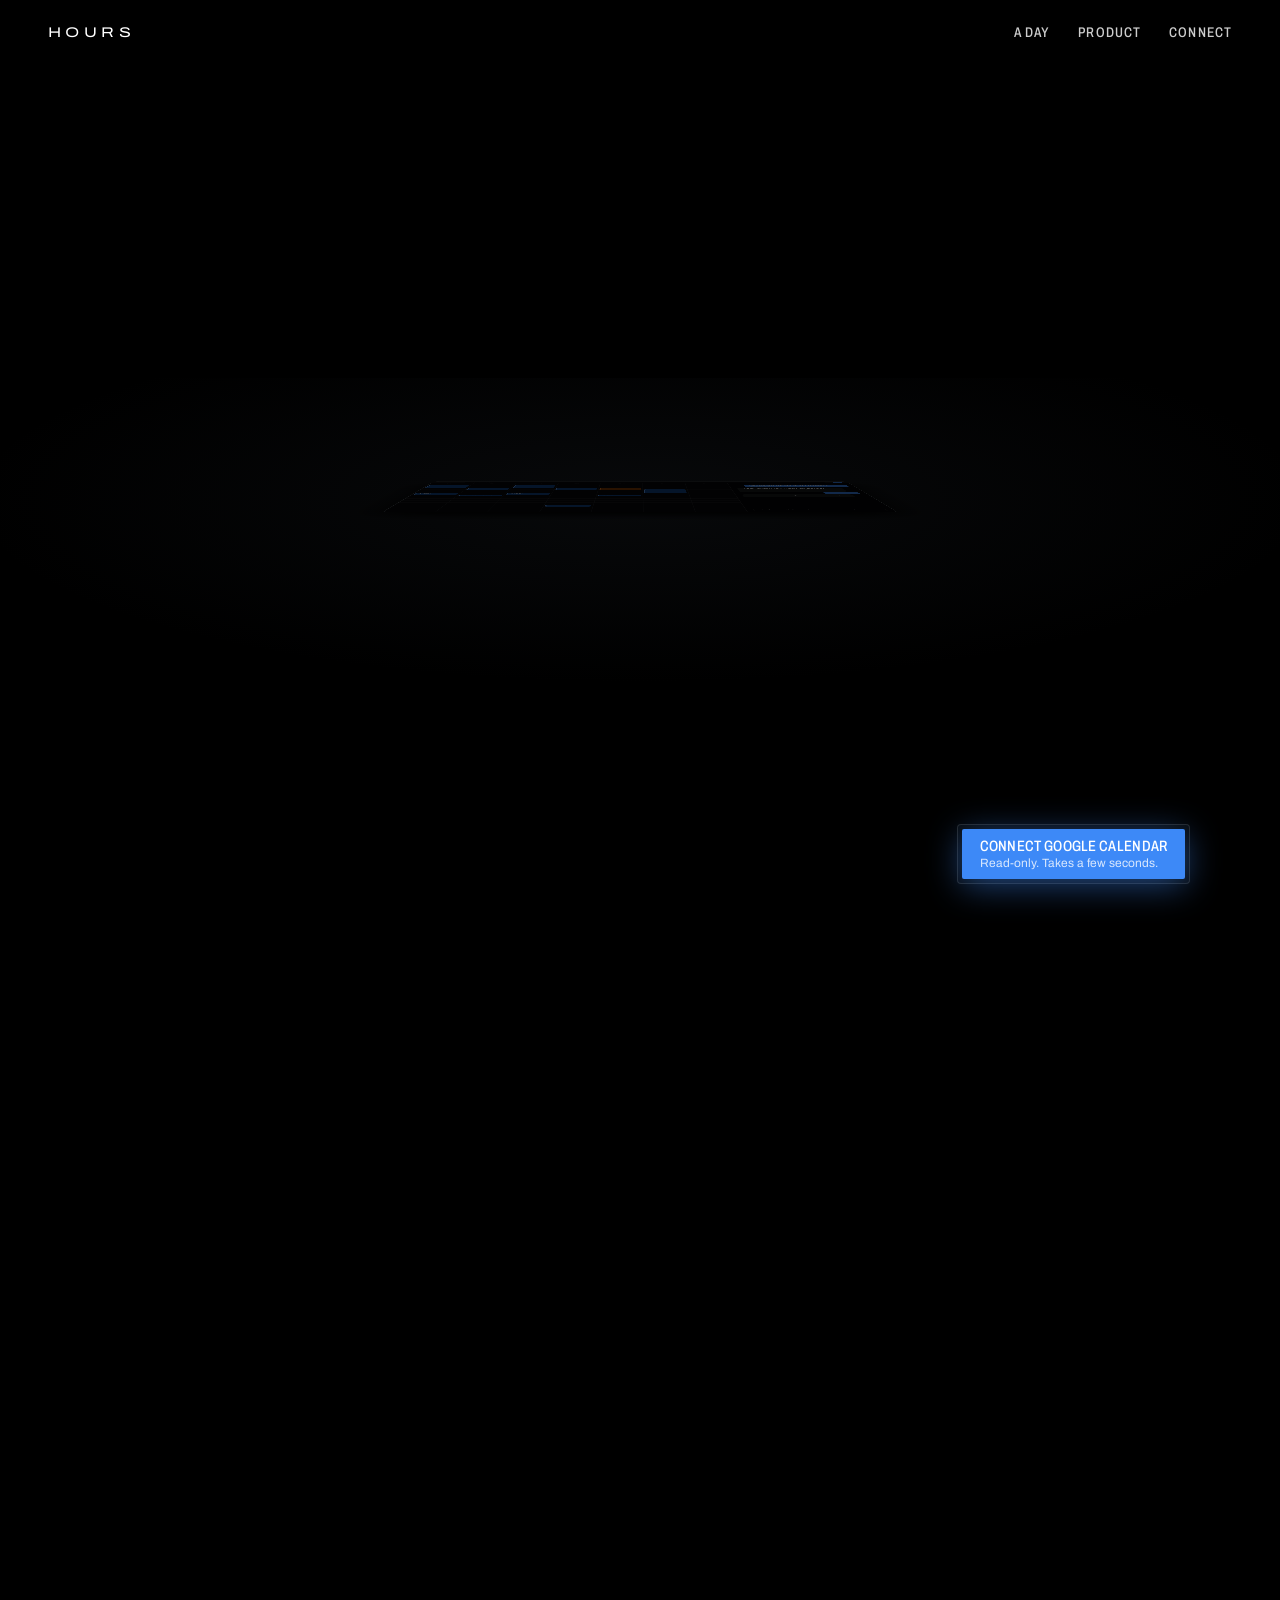
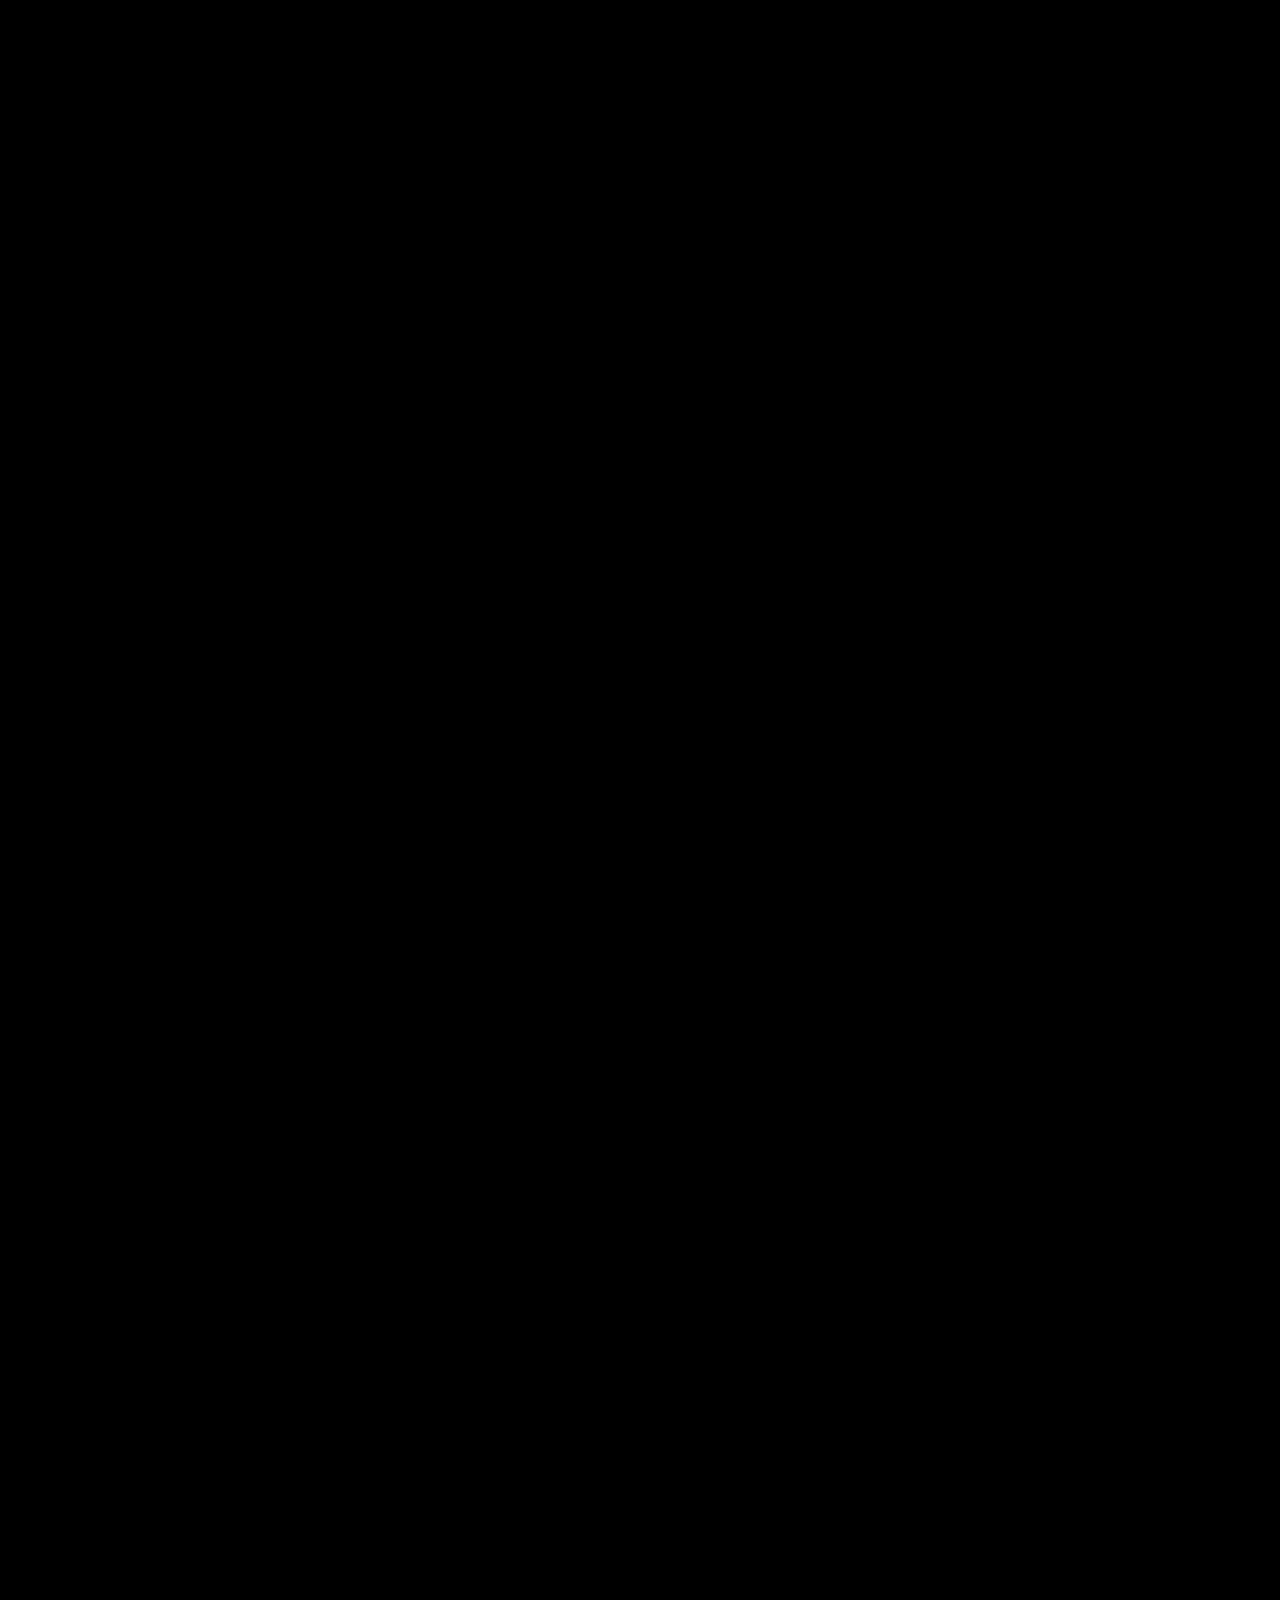
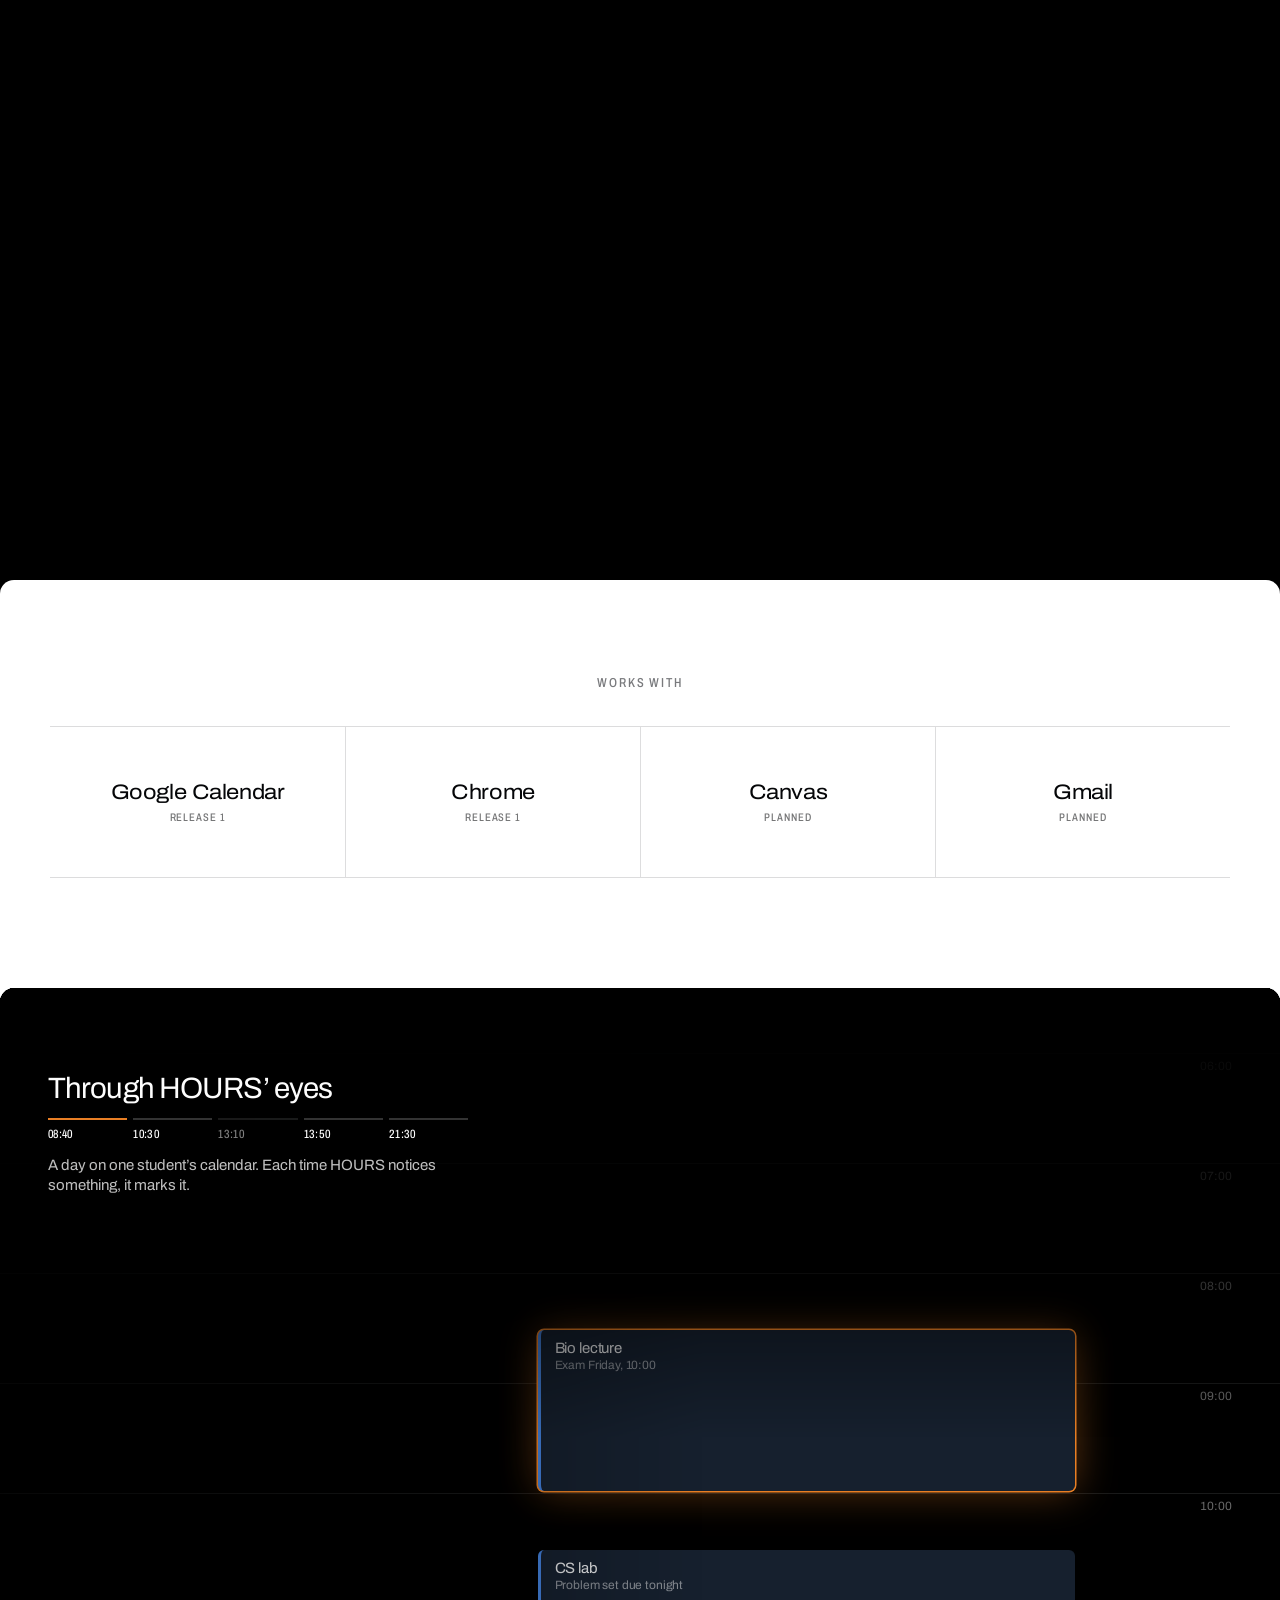
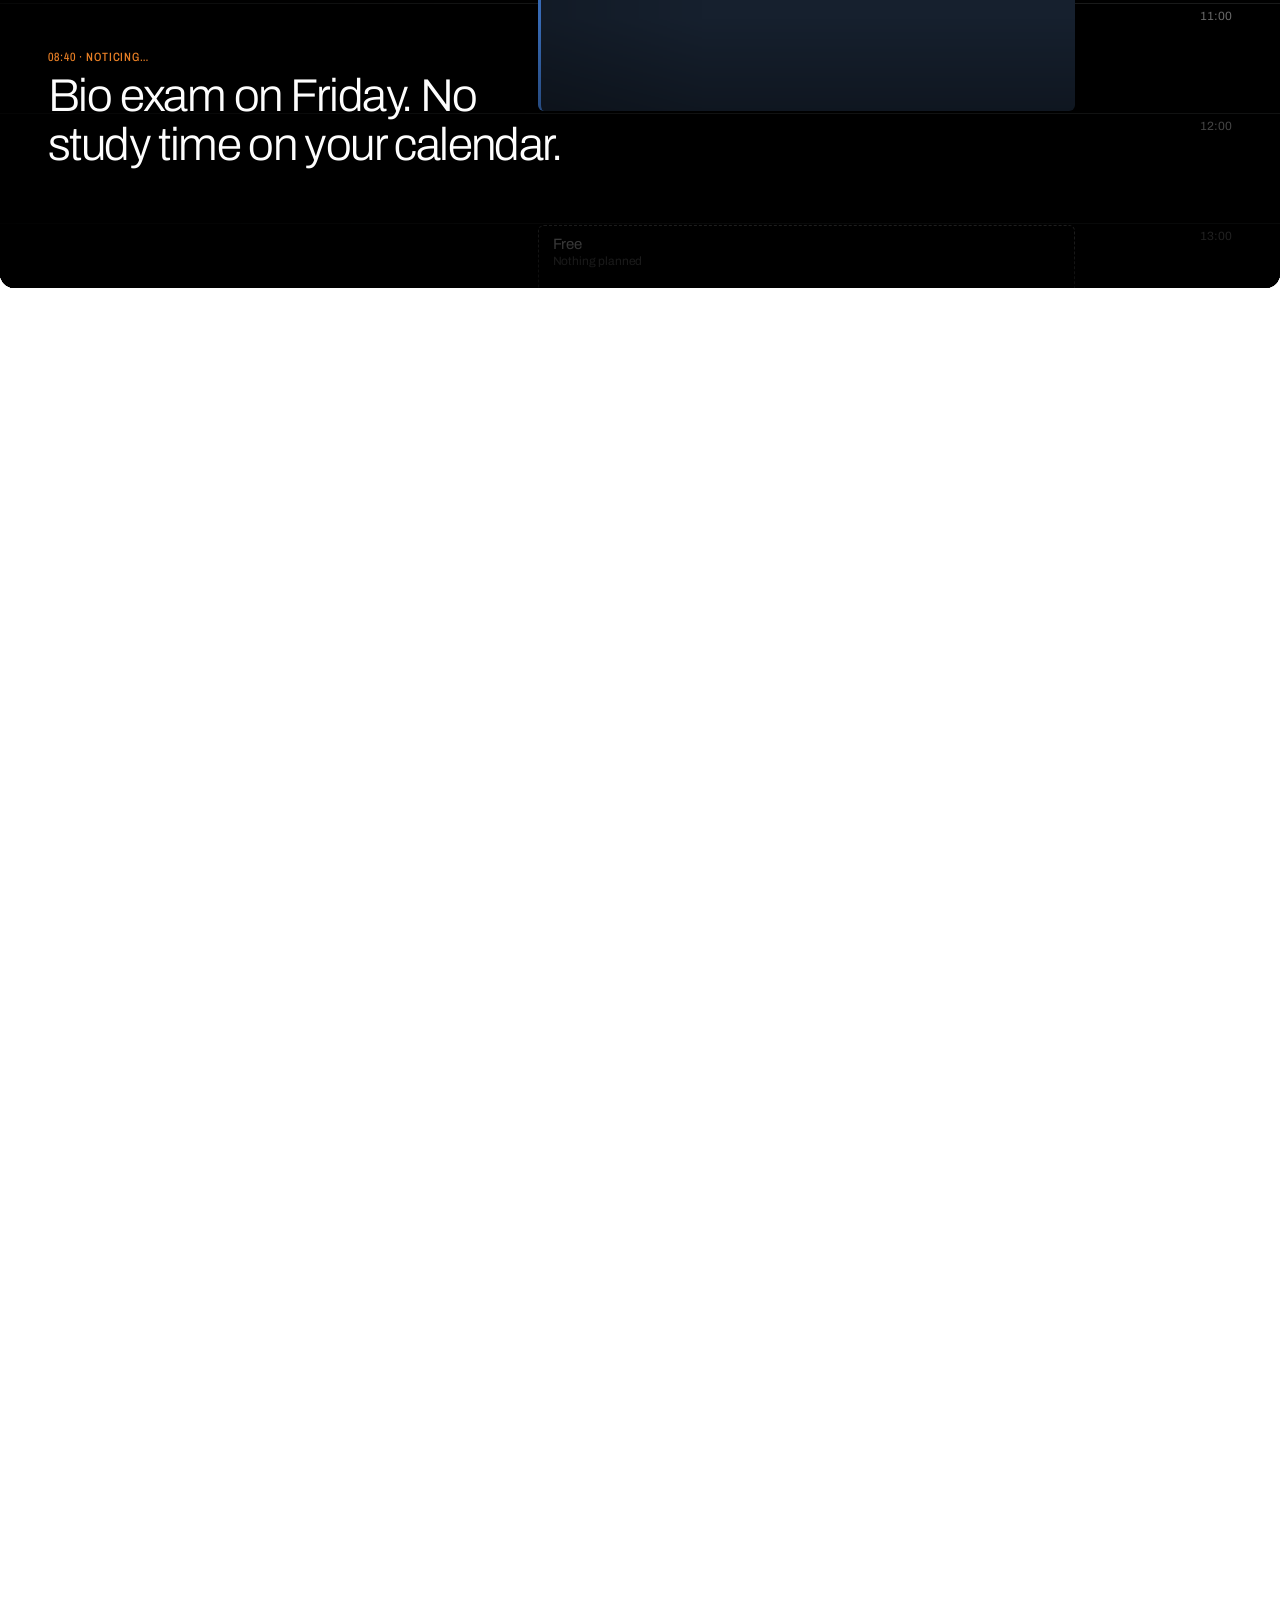
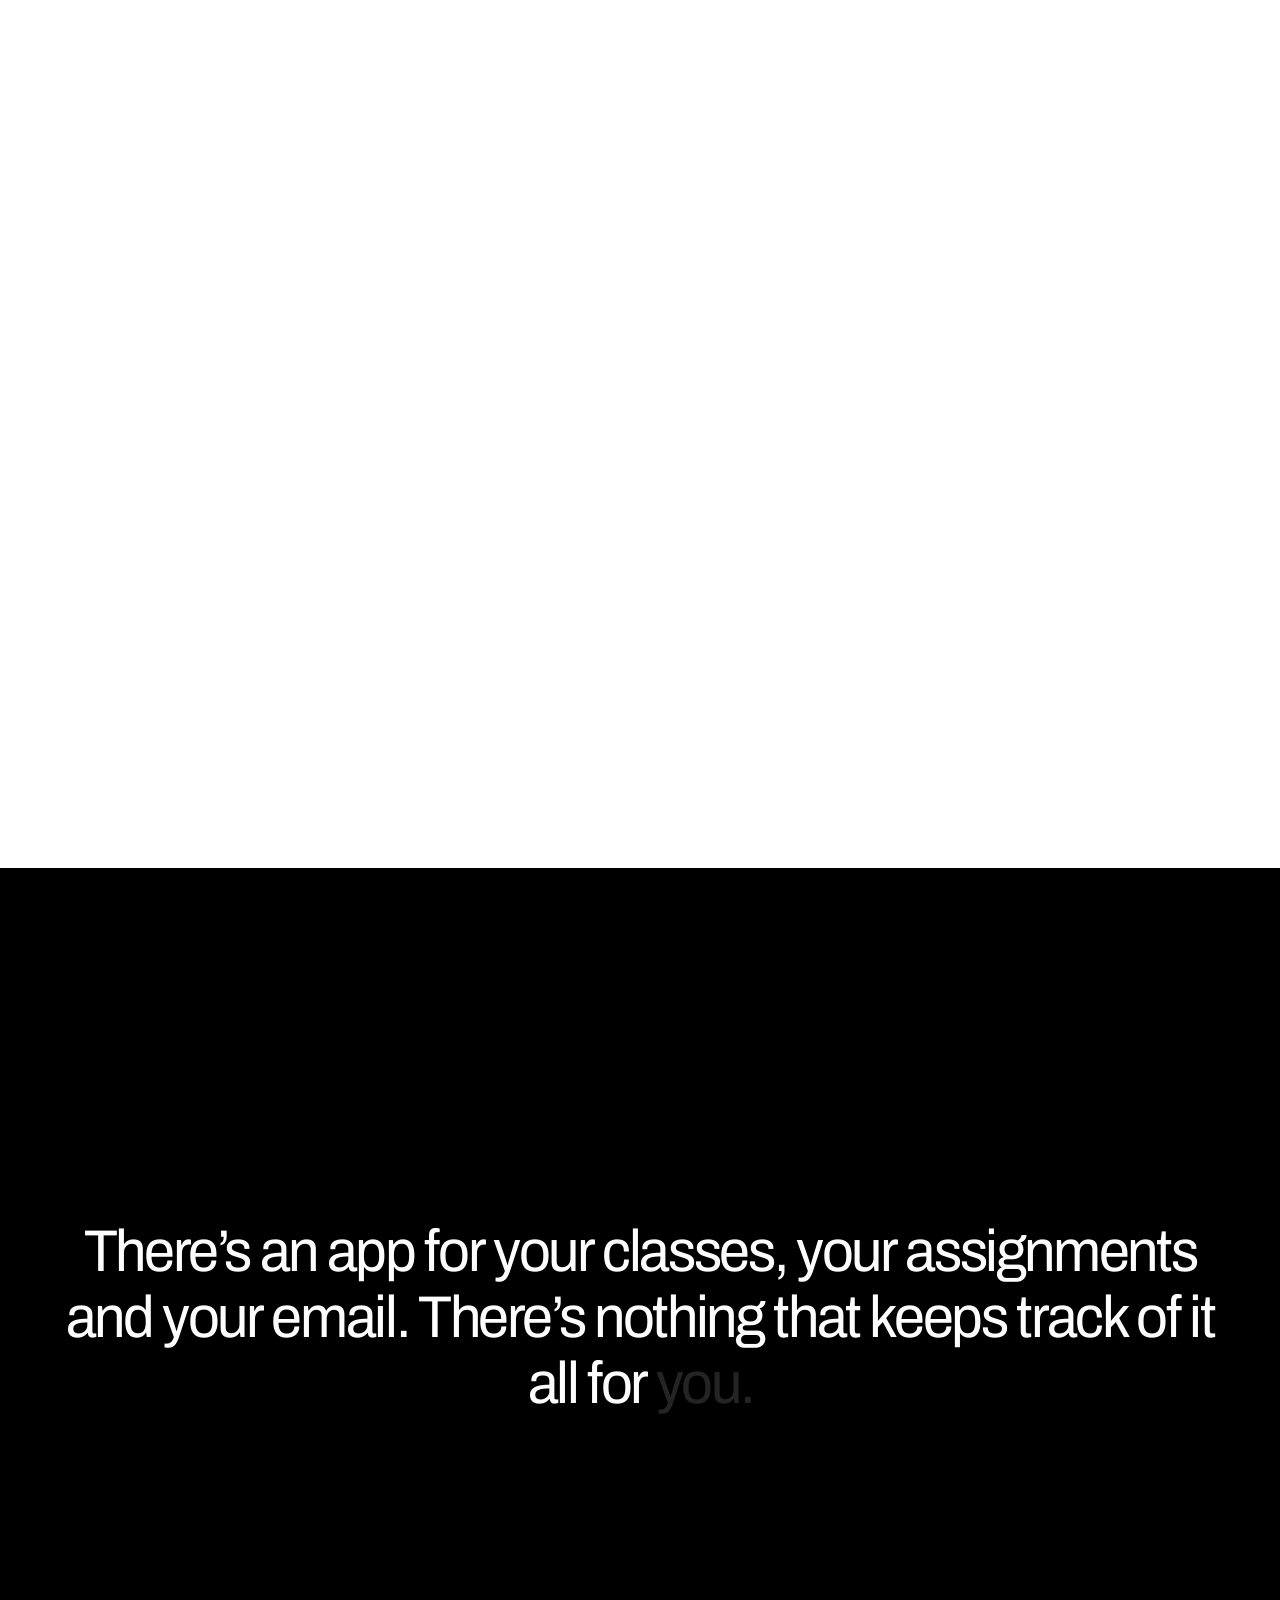
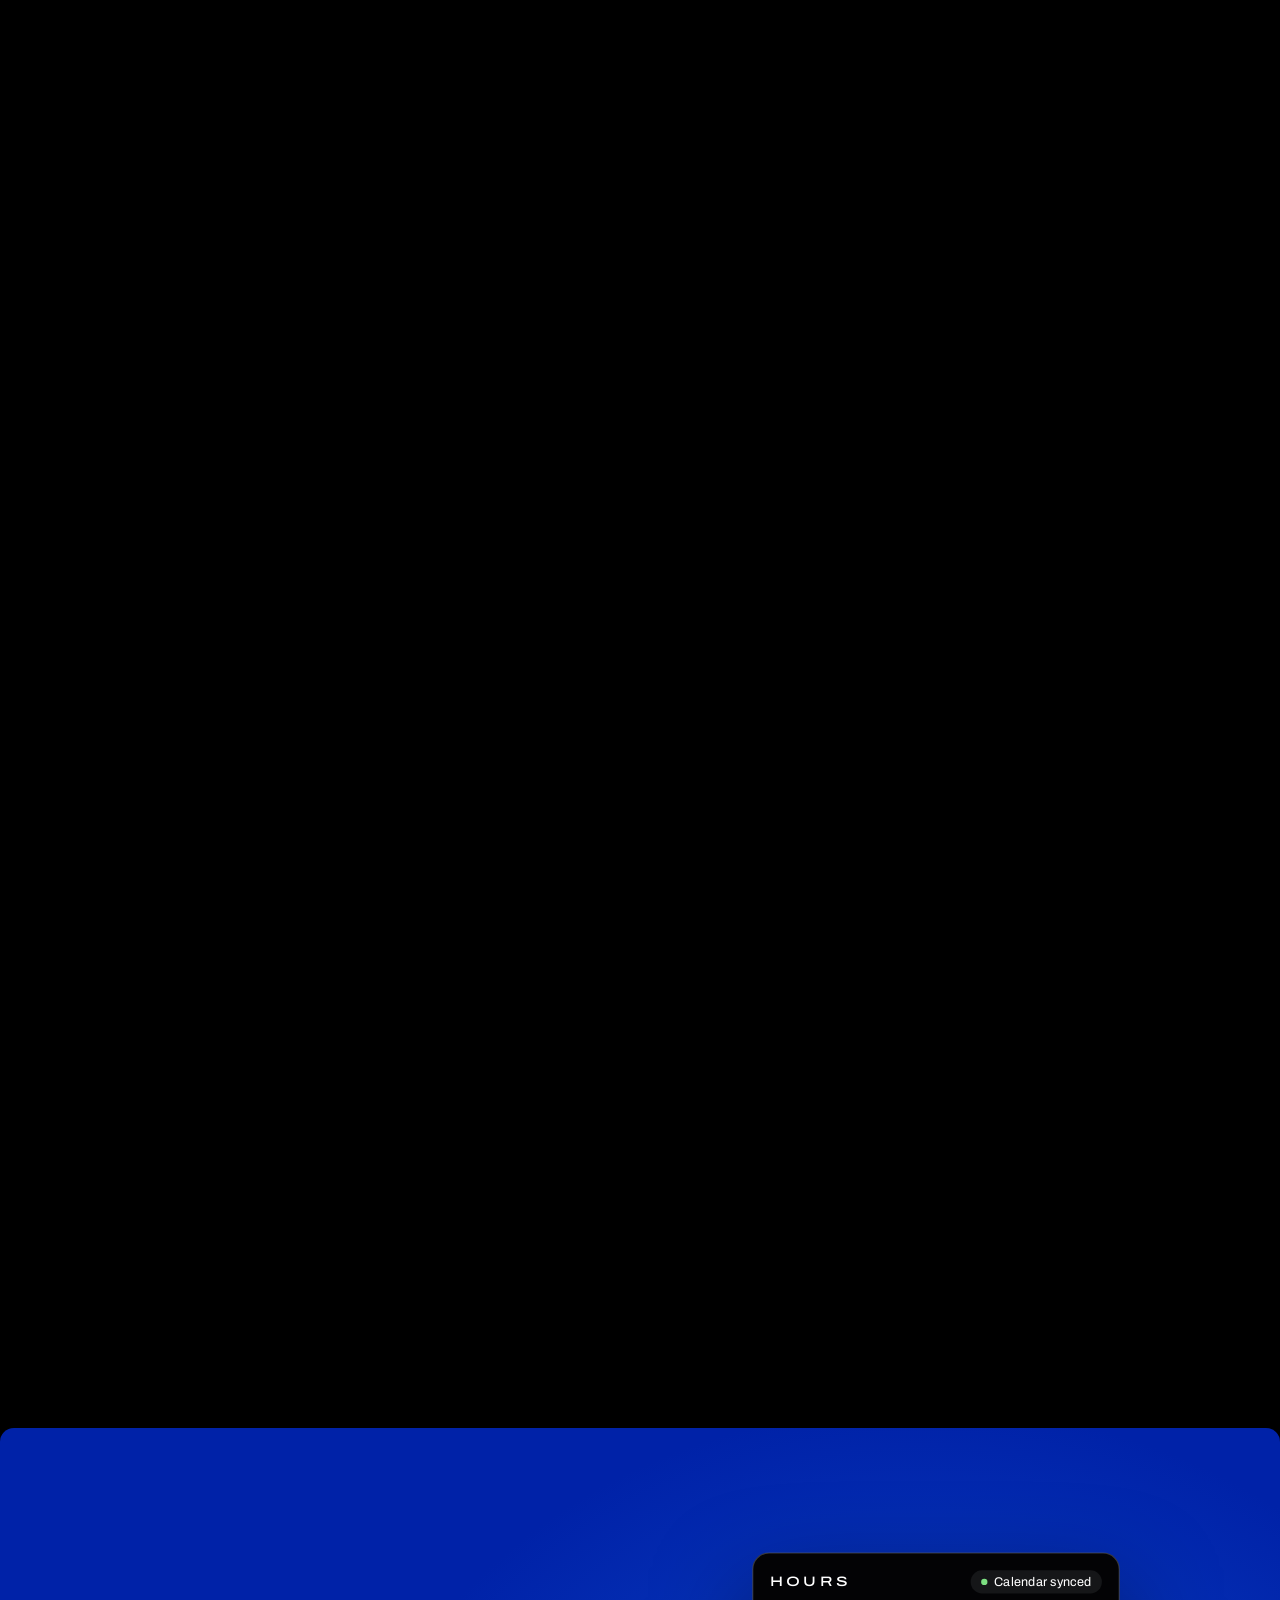
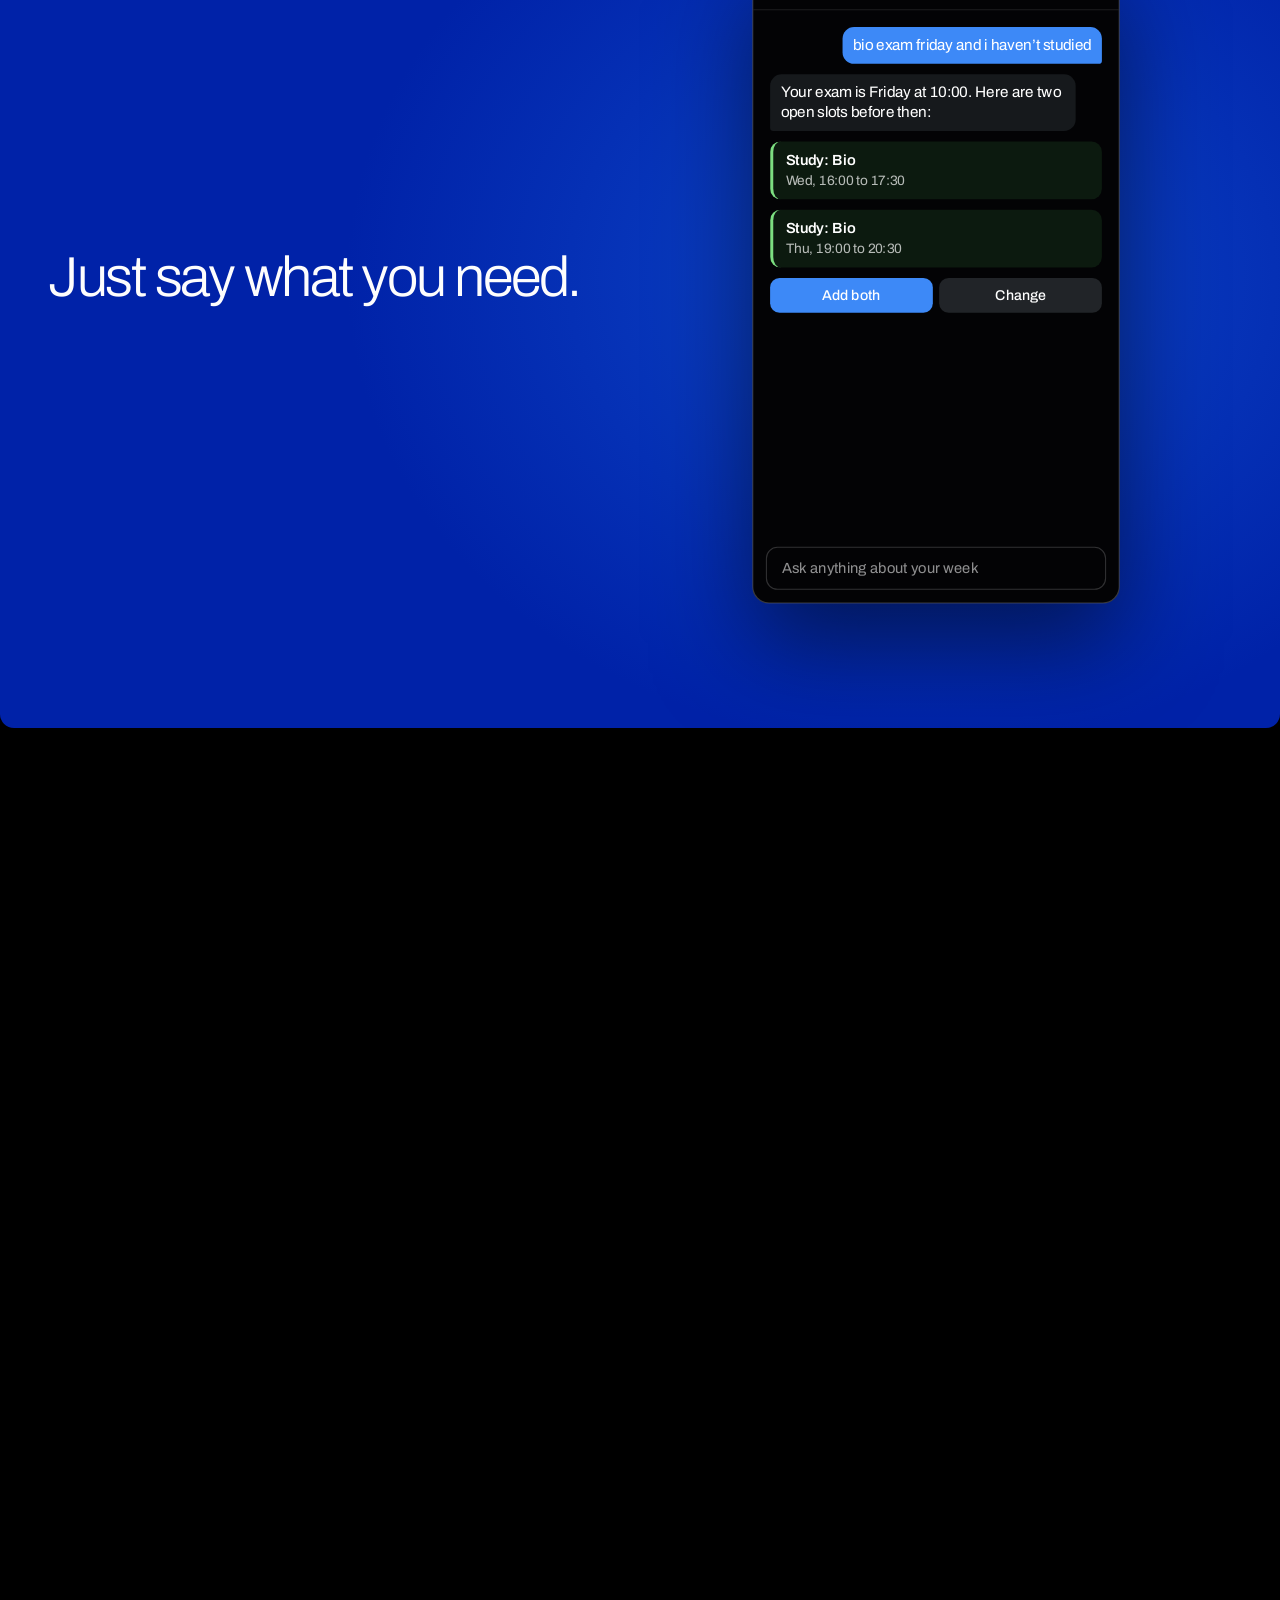
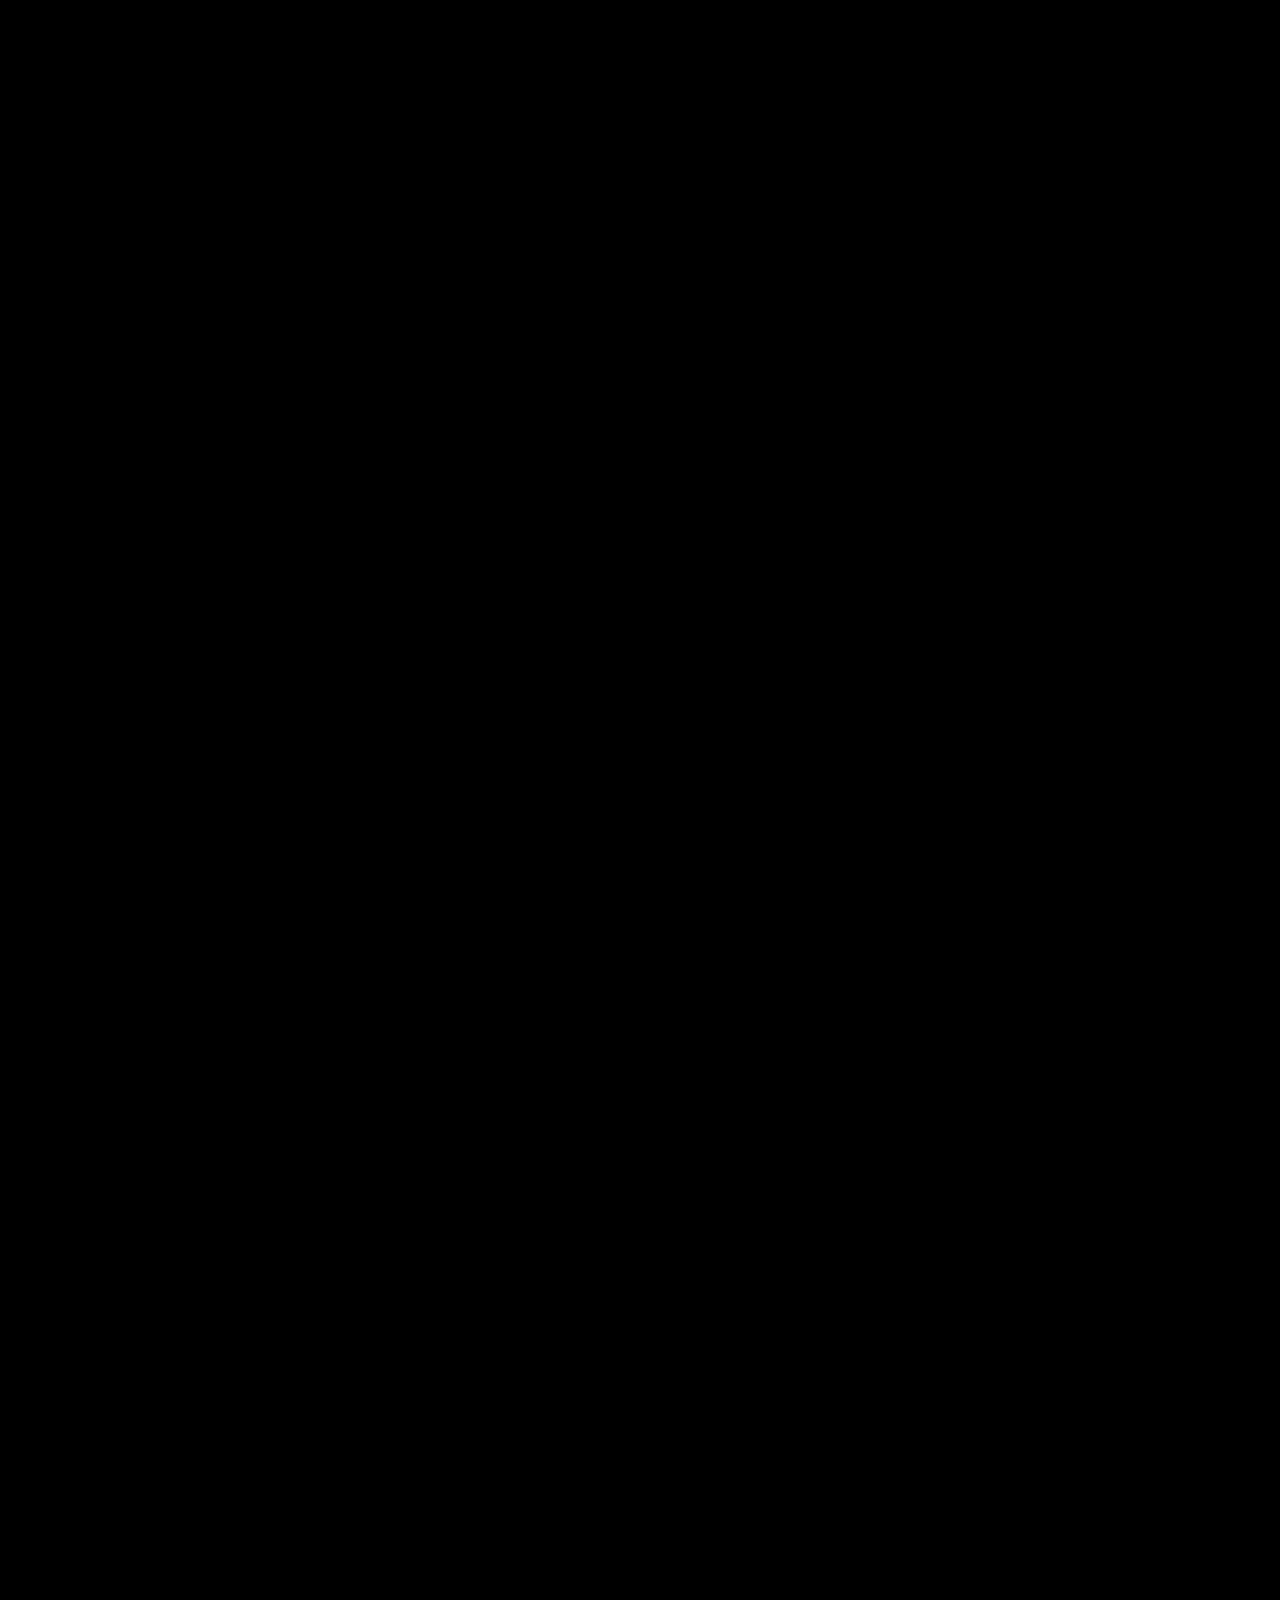
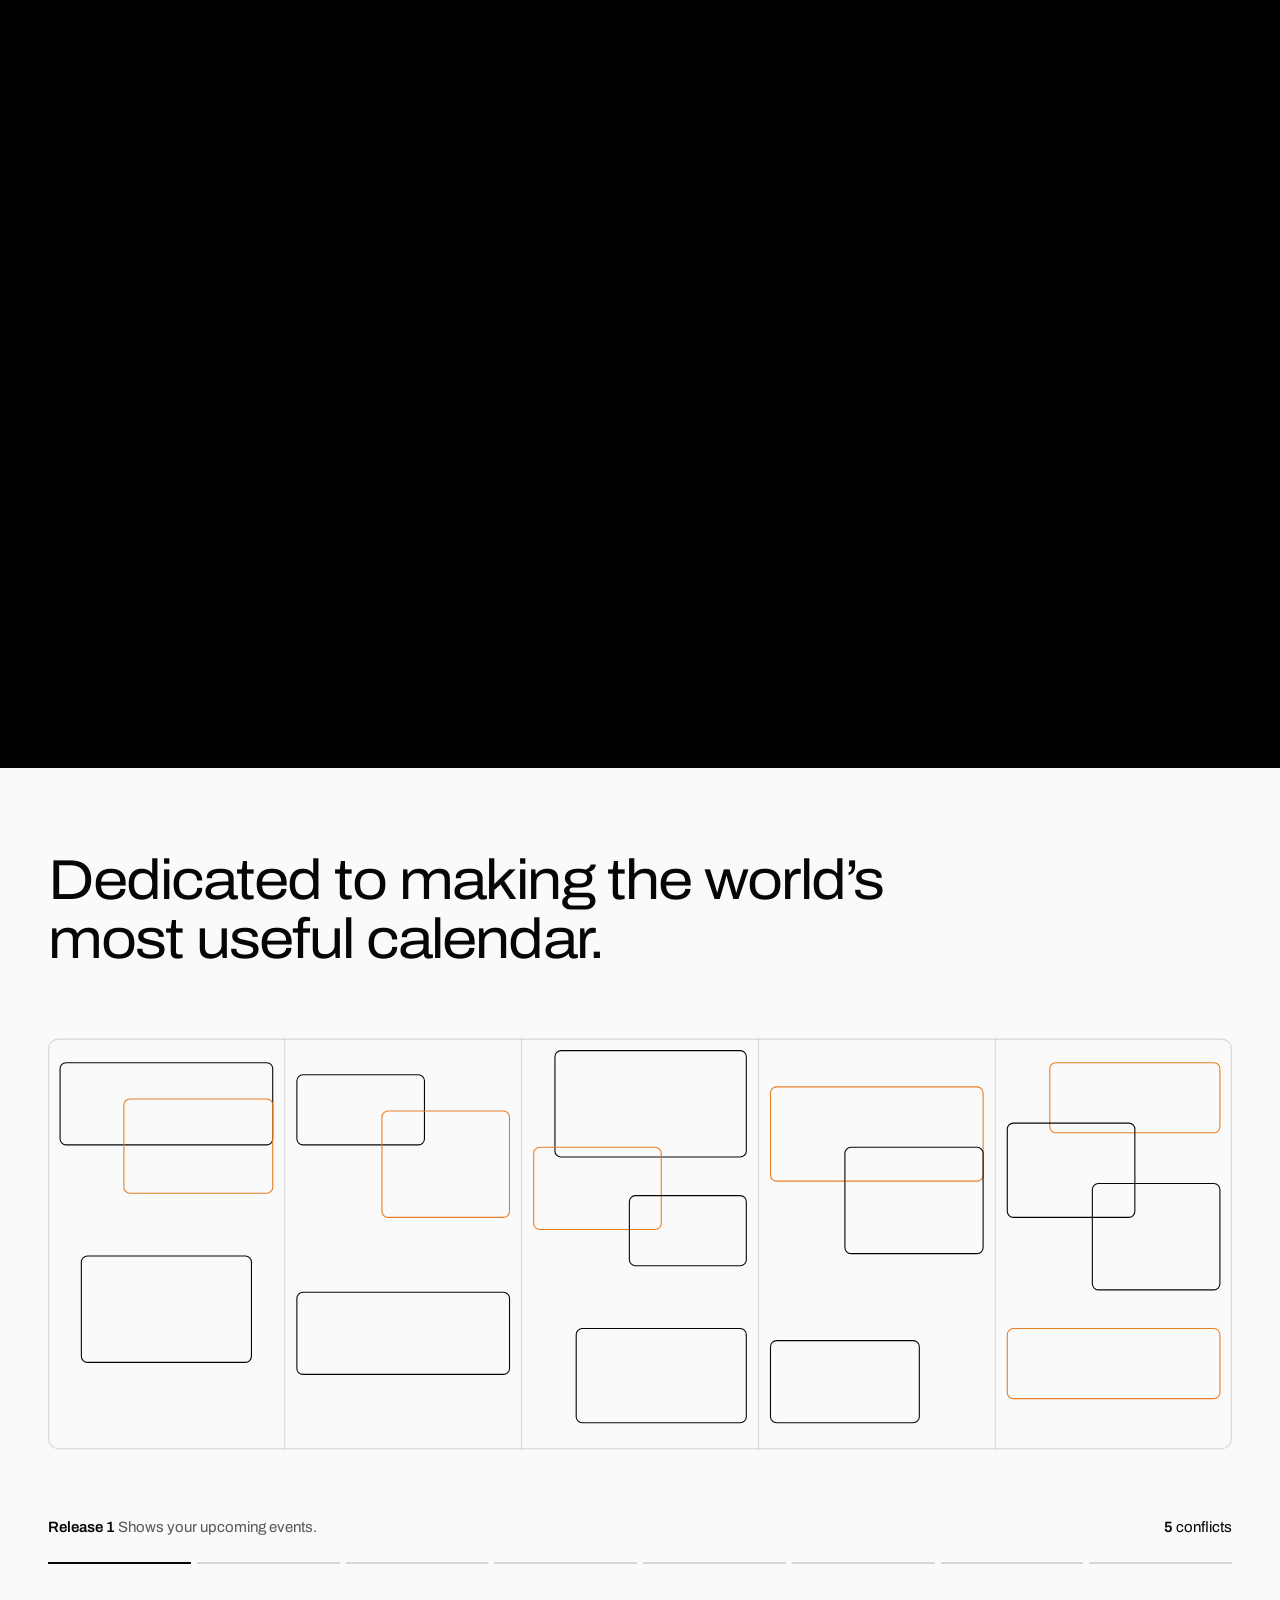
==== commit 1571bf89: "Rework landing page around the Chrome extension product Show the chat panel and a student's calendar" ====
--- a/index.html
+++ b/index.html
@@ -3,8 +3,8 @@
 <head>
   <meta charset="utf-8">
   <meta name="viewport" content="width=device-width, initial-scale=1">
-  <title>HOURS | Solving time by managing intentions, not invitations</title>
-  <meta name="description" content="HOURS is AGI for your Google Calendar. A hypothetical startup, mocked up for ENTR 222.">
+  <title>HOURS | Tell your calendar what you need</title>
+  <meta name="description" content="HOURS is a Chrome extension that lets you run your Google Calendar by chatting with AI. A hypothetical startup, mocked up for ENTR 222.">
   <link rel="preconnect" href="https://fonts.googleapis.com">
   <link rel="preconnect" href="https://fonts.gstatic.com" crossorigin>
   <link href="https://fonts.googleapis.com/css2?family=Archivo:wdth,wght@62..125,100..900&display=swap" rel="stylesheet">
@@ -15,52 +15,56 @@
     <a class="nav-mark" href="#top" aria-label="HOURS, back to top">HOURS</a>
     <nav>
       <a href="#day">A day</a>
-      <a href="#thesis">Thesis</a>
-      <a href="#join">Join us</a>
+      <a href="#app">Product</a>
+      <a href="#connect">Connect</a>
     </nav>
   </header>
 
   <main id="top">
-    <!-- Hero: the calendar rises out of the dark, then comes apart -->
+    <!-- Hero: the product rises out of the dark and turns to face you -->
     <section class="cine" id="cine">
       <div class="cine-stage">
         <div class="cine-floor"></div>
         <div class="cine-word" aria-hidden="true">HOURS</div>
-        <div class="cal-wrap">
-          <div class="cal" id="cal">
-            <div class="plate plate-grid" data-label="Your calendar"></div>
-            <div class="plate plate-threads" data-label="Inbox reader"></div>
-            <div class="plate plate-memory" data-label="Memory"></div>
-            <div class="plate plate-events" data-label="Planner"></div>
+        <div class="mock" id="mock" aria-hidden="true">
+          <div class="mock-bar"><i></i><i></i><i></i><span>calendar</span><b>H</b></div>
+          <div class="mock-body">
+            <div class="mock-week" id="mockWeek"></div>
+            <div class="mock-chat">
+              <div class="mock-chat-head">HOURS</div>
+              <p class="msg me">bio exam friday and i haven’t studied</p>
+              <p class="msg ai step-a">Your exam is Friday at 10:00. You’re free Wednesday at 16:00 and Thursday at 19:00. Add study time?</p>
+              <p class="msg me step-b">yes both</p>
+              <p class="msg ai step-c">Done. Two study blocks added, with reminders.</p>
+              <div class="mock-input">Ask anything about your week</div>
+            </div>
           </div>
         </div>
-        <div class="callouts" id="callouts" aria-hidden="true"></div>
 
         <div class="cine-copy cine-copy-a">
-          <h1>Solving time by managing intentions,<br>not invitations.</h1>
+          <h1>Tell your calendar what you need.<br>It handles the rest.</h1>
           <dl class="stats">
-            <div><dt>6 h</dt><dd>Back per week</dd></div>
-            <div><dt>0</dt><dd>Scheduling emails</dd></div>
-            <div><dt>$20</dt><dd>$1 to join</dd></div>
-            <div><dt>2027</dt><dd>Batch 1</dd></div>
+            <div><dt>Chrome</dt><dd>Extension</dd></div>
+            <div><dt>Google</dt><dd>Calendar</dd></div>
+            <div><dt>Chat</dt><dd>Plain English</dd></div>
+            <div><dt>0</dt><dd>Forms to fill in</dd></div>
           </dl>
         </div>
-        <p class="cine-copy cine-copy-b">An inbox reader, a memory and a planner, all inside your normal Google Calendar.</p>
+        <p class="cine-copy cine-copy-b">A chat panel in Chrome that reads, books and moves things on your Google Calendar.</p>
       </div>
     </section>
 
-    <!-- Connections: the white panel -->
     <section class="works">
       <h2 class="eyebrow">Works with</h2>
       <ul>
-        <li>Google Calendar</li>
-        <li>Gmail</li>
-        <li>Google Meet</li>
-        <li>Slack</li>
+        <li>Google Calendar<small>Release 1</small></li>
+        <li>Chrome<small>Release 1</small></li>
+        <li>Canvas<small>Planned</small></li>
+        <li>Gmail<small>Planned</small></li>
       </ul>
     </section>
 
-    <!-- A day seen through the product -->
+    <!-- A student's day seen through the product -->
     <section class="lens" id="day">
       <div class="lens-stage">
         <div class="lens-day" id="lensDay" aria-hidden="true"></div>
@@ -68,126 +72,104 @@
         <div class="lens-head">
           <h2>Through HOURS’ eyes</h2>
           <div class="lens-tabs" id="lensTabs" aria-hidden="true"></div>
-          <p>A day on one calendar. Each time HOURS notices something, it marks it.</p>
+          <p>A day on one student’s calendar. Each time HOURS notices something, it marks it.</p>
         </div>
         <ol class="lens-notes" id="lensNotes"></ol>
-        <p class="lens-end" id="lensEnd">None of this shows up on a calendar.</p>
+        <p class="lens-end" id="lensEnd">Your calendar holds all of this. It just never says anything.</p>
       </div>
     </section>
 
-    <!-- Thesis: words fill in as you scroll -->
     <section class="fill" id="thesis">
       <div class="fill-stage">
-        <p id="fillText">There’s an app for your meetings, your tasks and your email. There’s nothing for what your time is actually for.</p>
+        <p id="fillText">There’s an app for your classes, your assignments and your email. There’s nothing that keeps track of it all for you.</p>
       </div>
     </section>
 
-    <!-- The product, on a phone -->
+    <!-- The product: the chat panel -->
     <section class="app" id="app">
       <div class="app-stage">
         <div class="app-lines">
-          <p class="app-line">It rearranges your week as your week changes.</p>
-          <p class="app-line">It only asks when the answer is really yours.</p>
-          <p class="app-line">Later, it shows you where your time went.</p>
+          <p class="app-line">Just say what you need.</p>
+          <p class="app-line">It checks with you before it changes anything.</p>
+          <p class="app-line">Then it keeps your whole week in one place.</p>
         </div>
-        <div class="phone-slot" aria-hidden="true">
-          <div class="phone" id="phone">
-            <div class="phone-island"></div>
-            <div class="phone-status"><span>9:41</span><span class="phone-signal"></span></div>
+        <div class="panel-slot" aria-hidden="true">
+          <div class="panel" id="panel">
+            <div class="panel-head"><b>HOURS</b><span class="pill"><i></i>Calendar synced</span></div>
 
-            <div class="screen screen-today">
-              <div class="today-top">
-                <small>MONDAY, 2 NOVEMBER</small>
-                <div class="today-title"><b>Today</b><span class="pill"><i></i>Agent on</span></div>
-                <div class="chips">
-                  <div><em class="c-green">Focus</em><strong><span data-count="4.5">0</span> h</strong></div>
-                  <div><em class="c-blue">Meetings</em><strong><span data-count="2">0</span> h</strong></div>
-                  <div><em class="c-orange">Moved</em><strong><span data-count="7">0</span></strong></div>
-                </div>
-              </div>
-              <div class="timeline-clip">
-                <ul class="timeline" id="timeline">
-                  <li><time>7:00</time><i class="d-green"></i><div><b>Gym</b><span>Protected. Moved 2 calls to make room</span></div></li>
-                  <li><time>9:00</time><i class="d-blue"></i><div><b>Deep work</b><span>Board deck, due Friday</span><span class="bar-row"></span></div></li>
-                  <li><time>11:30</time><i class="d-white"></i><div><b>Sam, 1:1</b><span>Pre-read summarized and attached</span></div></li>
-                  <li><time>13:00</time><i class="d-white"></i><div><b>Lunch</b><span>Held. Nothing gets booked here</span></div></li>
-                  <li><time>14:00</time><i class="d-orange"></i><div><b>Conflict resolved</b><span>Dana took Thursday at 10 instead</span><span class="line-row"></span></div></li>
-                  <li><time>15:30</time><i class="d-white"></i><div><b>Investor call</b><span>Briefing ready, 2 min read</span></div></li>
-                  <li><time>17:00</time><i class="d-white"></i><div><b>Done for the day</b><span>Weekly sync declined for you</span></div></li>
-                  <li class="now"><time>17:01</time><i></i><div><b>Now</b></div></li>
-                </ul>
-              </div>
+            <div class="pane on">
+              <p class="msg me">bio exam friday and i haven’t studied</p>
+              <p class="msg ai">Your exam is Friday at 10:00. Here are two open slots before then:</p>
+              <div class="slot"><b>Study: Bio</b><span>Wed, 16:00 to 17:30</span></div>
+              <div class="slot"><b>Study: Bio</b><span>Thu, 19:00 to 20:30</span></div>
+              <div class="choices"><span class="yes">Add both</span><span>Change</span></div>
             </div>
 
-            <div class="notify" id="notify">
-              <div class="notify-head"><b>HOURS</b><span>now</span></div>
-              <p>Sam wants 30 min Thursday. That breaks your only focus block. Offer Friday at 10?</p>
-              <div class="notify-actions"><span>Keep Thu</span><span class="yes">Offer Fri</span></div>
+            <div class="pane">
+              <p class="msg me">add both</p>
+              <p class="msg ai">Thursday at 19:00 clashes with Robotics Club. Move your study block to 20:30?</p>
+              <div class="slot clash"><b>Robotics Club</b><span>Thu, 19:00 to 20:00</span></div>
+              <div class="choices"><span class="yes">Move to 20:30</span><span>Keep 19:00</span></div>
+              <p class="msg ai">Wednesday’s block is added. Want a reminder 15 minutes before?</p>
+              <div class="choices"><span class="yes">Remind me</span><span>No thanks</span></div>
             </div>
 
-            <div class="screen screen-patterns" id="patterns">
-              <div class="today-top"><div class="today-title"><b>Patterns</b></div>
-                <div class="ranges"><span class="on">2 weeks</span><span>Month</span><span>6 months</span></div>
-              </div>
-              <h4>Meeting load and focus</h4>
-              <div class="pat-legend">
-                <div><small>Over 14 meetings</small><b>9 h</b></div>
-                <div><small>Under 14 meetings</small><b>15 h</b></div>
-              </div>
-              <div class="pat-bars" id="patBars"></div>
-              <div class="pat-card">
-                <div class="pat-num"><span id="patNum">0</span> <small>h focus</small></div>
-                <p>In weeks with over 14 meetings, you get 6 fewer hours of focus.</p>
-                <span class="pat-btn">Cancel 3 recurring</span>
-              </div>
+            <div class="pane">
+              <h4>This week</h4>
+              <ul class="agenda">
+                <li><time>Mon</time><div><b>Bio lecture</b><span>08:30</span></div></li>
+                <li><time>Tue</time><div><b>Office hours</b><span>14:00</span></div></li>
+                <li class="new"><time>Wed</time><div><b>Study: Bio</b><span>16:00, reminder set</span></div></li>
+                <li><time>Thu</time><div><b>Robotics Club</b><span>19:00</span></div></li>
+                <li class="new"><time>Thu</time><div><b>Study: Bio</b><span>20:30, reminder set</span></div></li>
+                <li class="due"><time>Fri</time><div><b>Bio exam</b><span>10:00</span></div></li>
+              </ul>
             </div>
 
-            <div class="phone-tabs" id="phoneTabs">
-              <span class="on"><i class="t-clock"></i>Today</span>
-              <span><i class="t-bars"></i>Patterns</span>
-              <span><i class="t-agent"></i>Agent</span>
-            </div>
+            <div class="panel-input">Ask anything about your week</div>
           </div>
         </div>
       </div>
     </section>
 
-    <!-- Versions: a messy week gets tidied, in line drawing -->
+    <!-- Roadmap, from the user story map -->
     <section class="velocity" id="velocity">
       <div class="velocity-stage">
         <h2>Dedicated to making the world’s most useful calendar.</h2>
-        <svg id="week" viewBox="0 0 980 340" role="img" aria-label="Line drawing of a work week. As the versions advance, its overlapping meetings resolve into an orderly schedule."></svg>
+        <svg id="week" viewBox="0 0 980 340" role="img" aria-label="Line drawing of a school week. As the releases advance, its overlapping events resolve into an orderly schedule."></svg>
         <div class="velocity-read">
-          <div><b id="vName">v1</b> <span id="vDesc">Reads your calendar.</span></div>
-          <div class="v-hours"><b id="vHours">31</b> h in meetings</div>
+          <div><b id="vName"></b> <span id="vDesc"></span></div>
+          <div class="v-hours"><b id="vCount"></b> conflicts</div>
         </div>
         <div class="ticks" id="ticks" aria-hidden="true"></div>
       </div>
     </section>
 
-    <!-- Waitlist -->
-    <section class="wl" id="join">
-      <h2>Be first to hand it over.</h2>
-      <p>Only 100 seats in Batch 1. 37 left.</p>
-      <form id="wlForm">
-        <label class="sr" for="email">Email</label>
-        <input id="email" type="email" required placeholder="Email" autocomplete="off">
-        <button type="submit">JOIN · $1 <span aria-hidden="true">→</span></button>
-      </form>
-      <small id="wlNote" role="status">$1, fully refundable. It counts toward your first month.</small>
+    <!-- The one working thing on the page -->
+    <section class="wl" id="connect">
+      <h2>See your week in HOURS.</h2>
+      <p>Connect your Google Calendar. We’ll show what’s coming up and flag any clashes.</p>
+      <button class="connect" type="button" data-connect>CONNECT GOOGLE CALENDAR <span aria-hidden="true">→</span></button>
+      <small id="connectNote" role="status">Read-only. Your events stay in this tab and are never stored or sent to us.</small>
+      <div class="result" id="result" hidden>
+        <p class="result-sum" id="resultSum"></p>
+        <div id="resultDays"></div>
+        <button class="linkish" type="button" id="disconnect">Disconnect</button>
+      </div>
     </section>
   </main>
 
   <footer class="footer">
     <div class="footer-word" aria-hidden="true">HOURS</div>
-    <p>A hypothetical company, mocked up for ENTR 222. Not a real product. All figures are illustrative, and nothing entered on this page is sent anywhere. Not affiliated with Google.</p>
+    <p>A hypothetical company, mocked up for ENTR 222. All example data is illustrative. Not affiliated with Google.</p>
   </footer>
 
   <div class="dock" id="dock">
-    <a class="dock-main" href="#join"><b>JOIN THE WAITLIST · $1</b><small>Refundable. 37 seats left in Batch 1.</small></a>
-    <a class="dock-alt" href="#thesis"><b>READ THE THESIS</b><small>1 min read</small></a>
+    <button type="button" class="dock-main" data-connect><b>CONNECT GOOGLE CALENDAR</b><small>Read-only. Takes a few seconds.</small></button>
   </div>
 
+  <script src="https://accounts.google.com/gsi/client" async></script>
+  <script src="config.js"></script>
   <script src="script.js"></script>
 </body>
 </html>
--- a/styles.css
+++ b/styles.css
@@ -25,11 +25,11 @@
 }
 a { color: inherit; text-decoration: none; }
 ul, ol { list-style: none; padding: 0; }
-.sr { position: absolute; width: 1px; height: 1px; overflow: hidden; clip-path: inset(50%); }
+button { font-family: inherit; cursor: pointer; }
 
 /* Narrow caps: the labelling voice used everywhere */
-.nav nav a, .eyebrow, .stats dd, .callout, .lens-tabs span, .note-tag, .ticks span,
-.dock b, .wl button {
+.nav nav a, .eyebrow, .stats dd, .lens-tabs span, .note-tag, .works small,
+.dock b, button.connect {
   font-stretch: 75%;
   font-weight: 500;
   text-transform: uppercase;
@@ -56,7 +56,7 @@
   opacity: var(--floor, 0.2);
 }
 .cine-word {
-  position: absolute; top: 15vh; left: 0; right: 0; text-align: center;
+  position: absolute; top: 13vh; left: 0; right: 0; text-align: center;
   font-stretch: 125%; font-weight: 300;
   font-size: clamp(52px, 13.5vw, 210px); letter-spacing: 0.16em; text-indent: 0.16em; line-height: 1;
   color: #fff;
@@ -64,59 +64,65 @@
   opacity: var(--word, 0);
   transform: translateY(var(--word-y, 0));
 }
-.cal-wrap {
-  position: absolute; left: 50%; top: 52%;
-  width: min(50vw, 54vh, 560px); aspect-ratio: 7 / 5;
-  transform: translate(-50%, -50%);
-  perspective: 1300px;
-}
-.cal { position: absolute; inset: 0; transform-style: preserve-3d; }
-.plate { position: absolute; inset: 0; border-radius: 8px; }
-.plate-grid {
-  display: grid; grid-template-columns: repeat(7, 1fr); grid-template-rows: repeat(5, 1fr);
-  background: oklch(0.13 0.01 255);
-  border: 1px solid oklch(0.55 0.02 255 / 0.8);
-  box-shadow: 0 50px 90px #000, inset 0 1px 0 oklch(0.95 0 0 / 0.7);
-  overflow: hidden;
-}
-.plate-grid i { border-right: 1px solid oklch(0.5 0.01 255 / 0.28); border-bottom: 1px solid oklch(0.5 0.01 255 / 0.28); }
-.plate-threads, .plate-memory, .plate-events { pointer-events: none; }
-.plate-threads i {
-  position: absolute; height: 1px;
-  background: linear-gradient(90deg, transparent, oklch(0.85 0.03 255 / 0.85), transparent);
-}
-.plate-memory i {
-  position: absolute; width: 5px; height: 5px; border-radius: 50%;
-  background: var(--white); box-shadow: 0 0 10px oklch(0.8 0.12 255);
-}
-.plate-events i {
-  position: absolute; border-radius: 3px;
-  background: linear-gradient(135deg, oklch(0.72 0.17 258), oklch(0.5 0.2 262));
-  box-shadow: 0 0 16px oklch(0.6 0.18 258 / 0.55);
-}
-.plate-events i.hot { background: linear-gradient(135deg, oklch(0.8 0.15 60), oklch(0.65 0.17 45)); box-shadow: 0 0 16px oklch(0.7 0.16 55 / 0.55); }
-
-.callouts { position: absolute; inset: 0; pointer-events: none; }
-.callout {
-  position: absolute; left: 0; top: 0; font-size: 13px; white-space: nowrap;
-  display: flex; align-items: center; gap: 8px; opacity: var(--explode, 0);
-}
-.callout::before { content: ""; width: clamp(14px, 3vw, 44px); height: 1px; background: #fff; }
+
+/* Browser window: fixed size, scaled to fit by script.js */
+.mock {
+  position: absolute; left: 50%; top: 50%;
+  width: 860px; height: 540px; margin: -270px 0 0 -430px;
+  display: flex; flex-direction: column; overflow: hidden;
+  background: oklch(0.13 0.008 255); color: #fff; border-radius: 12px;
+  border: 1px solid oklch(0.55 0.02 255 / 0.7);
+  box-shadow: 0 50px 90px #000, inset 0 1px 0 oklch(0.95 0 0 / 0.5);
+  font-size: 12px;
+}
+.mock-bar {
+  flex: none; height: 34px; padding: 0 12px; display: flex; align-items: center; gap: 6px;
+  background: oklch(0.18 0.008 255); border-bottom: 1px solid oklch(1 0 0 / 0.1);
+}
+.mock-bar i { width: 9px; height: 9px; border-radius: 50%; background: oklch(0.38 0.005 255); }
+.mock-bar span { flex: 1; margin: 0 10px; padding: 4px 12px; border-radius: 12px; background: oklch(0.11 0.005 255); opacity: 0.75; }
+.mock-bar b { width: 18px; height: 18px; line-height: 18px; text-align: center; border-radius: 4px; background: var(--blue); font-size: 11px; }
+.mock-body { flex: 1; min-height: 0; display: flex; }
+.mock-week { flex: 1; position: relative; }
+.mock-week .day { position: absolute; top: 0; bottom: 0; border-left: 1px solid oklch(1 0 0 / 0.09); }
+.mock-week .day span { display: block; padding: 8px 0; text-align: center; opacity: 0.6; font-size: 11px; }
+.mock-week .row { position: absolute; left: 0; right: 0; height: 1px; background: oklch(1 0 0 / 0.07); }
+.mock-week .ev {
+  position: absolute; padding: 4px 6px; border-radius: 4px; overflow: hidden; line-height: 1.15; font-size: 10.5px;
+  background: oklch(0.4 0.13 258); border-left: 2px solid oklch(0.72 0.15 258);
+}
+.mock-week .ev.due { background: oklch(0.45 0.12 50); border-left-color: var(--orange); }
+.mock-week .ev.study {
+  background: oklch(0.45 0.12 150); border-left-color: var(--green);
+  opacity: var(--step-c, 0); box-shadow: 0 0 22px oklch(0.8 0.15 145 / 0.5);
+}
+.mock-chat {
+  flex: none; width: 250px; padding: 12px; display: flex; flex-direction: column; gap: 8px;
+  background: oklch(0.1 0.006 255); border-left: 1px solid oklch(1 0 0 / 0.12);
+}
+.mock-chat-head { font-stretch: 125%; letter-spacing: 0.26em; font-size: 11px; padding-bottom: 4px; }
+.mock-input { margin-top: auto; padding: 9px 11px; border-radius: 9px; border: 1px solid oklch(1 0 0 / 0.16); opacity: 0.6; }
+.msg { padding: 8px 10px; border-radius: 11px; font-size: 12.5px; line-height: 1.3; max-width: 92%; }
+.msg.me { align-self: flex-end; background: var(--blue); border-bottom-right-radius: 3px; }
+.msg.ai { align-self: flex-start; background: oklch(0.21 0.008 255); border-bottom-left-radius: 3px; }
+.step-a { opacity: var(--step-a, 0); }
+.step-b { opacity: var(--step-b, 0); }
+.step-c { opacity: var(--step-c, 0); }
 
 .cine-copy { position: absolute; left: var(--gutter); }
-.cine-copy-a { bottom: clamp(104px, 15vh, 130px); opacity: var(--copy-a, 0); }
+.cine-copy-a { bottom: clamp(100px, 13vh, 120px); opacity: var(--copy-a, 0); }
 .cine-copy-a h1 {
   font-size: clamp(22px, 3vw, 38px); font-weight: 300; letter-spacing: -0.04em; line-height: 1.12;
-  margin-bottom: 22px;
+  margin-bottom: 20px;
 }
 .stats { display: flex; }
 .stats > div { padding: 2px clamp(10px, 2vw, 24px); border-left: 1px solid oklch(1 0 0 / 0.22); }
 .stats > div:first-child { padding-left: 0; border-left: 0; }
-.stats dt { font-size: clamp(16px, 1.6vw, 20px); font-stretch: 112%; font-weight: 300; }
+.stats dt { font-size: clamp(15px, 1.6vw, 20px); font-stretch: 112%; font-weight: 300; }
 .stats dd { margin: 5px 0 0; font-size: 11px; opacity: 0.65; }
 .cine-copy-b {
-  bottom: clamp(120px, 22vh, 200px); max-width: 21em;
-  font-size: clamp(17px, 1.6vw, 21px); letter-spacing: -0.015em; line-height: 1.3;
+  bottom: 96px; max-width: 24em;
+  font-size: clamp(16px, 1.5vw, 20px); letter-spacing: -0.015em; line-height: 1.3;
   opacity: var(--copy-b, 0);
 }
 
@@ -138,6 +144,7 @@
   border-left: 1px solid var(--line);
 }
 .works li:first-child { border-left: 0; }
+.works small { display: block; margin-top: 8px; font-size: 11px; opacity: 0.55; }
 
 /* ---------- Lens ---------- */
 .lens { height: 520vh; background: #fff; }
@@ -183,7 +190,7 @@
 }
 .lens-tabs span.on { opacity: 1; border-color: var(--orange); }
 .lens-notes li {
-  position: absolute; left: var(--gutter); bottom: clamp(110px, 15vh, 130px);
+  position: absolute; left: var(--gutter); bottom: clamp(100px, 13vh, 120px);
   width: min(520px, calc(100% - 2 * var(--gutter)));
   opacity: 0; transform: translateY(14px); transition: opacity 0.3s, transform 0.3s;
 }
@@ -193,7 +200,7 @@
 .lens-end {
   position: absolute; inset: 0; display: grid; place-items: center; text-align: center;
   padding: 0 var(--gutter); background: var(--black);
-  font-size: clamp(30px, 5vw, 68px); font-weight: 300; letter-spacing: -0.04em;
+  font-size: clamp(30px, 5vw, 68px); font-weight: 300; letter-spacing: -0.04em; line-height: 1.08;
   opacity: 0; pointer-events: none; transition: opacity 0.4s;
 }
 .lens-end.on { opacity: 1; }
@@ -210,7 +217,7 @@
 .fill p span.on { opacity: 1; }
 
 /* ---------- App ---------- */
-.app { height: 560vh; background: var(--black); }
+.app { height: 460vh; background: var(--black); }
 .app-stage {
   position: sticky; top: 0; height: 100vh; overflow: hidden;
   background:
@@ -218,7 +225,7 @@
     var(--cobalt);
   border-radius: 14px;
   display: grid; grid-template-columns: 1fr 1fr; align-items: center;
-  padding: 64px var(--gutter) 0;
+  padding: 64px var(--gutter);
 }
 .app-lines { position: relative; height: 12em; font-size: clamp(30px, 4.4vw, 62px); }
 .app-line {
@@ -229,97 +236,47 @@
   transition: opacity 0.4s, transform 0.4s;
 }
 .app-line.on { opacity: 1; transform: translateY(-50%); }
-.phone-slot { display: grid; place-items: center; height: 100%; }
-.phone {
+.panel-slot { display: grid; place-items: center; height: 100%; }
+.panel {
   --s: 1;
-  position: relative; width: 310px; height: 660px; flex: none;
+  position: relative; width: 350px; height: 620px; flex: none; overflow: hidden;
   transform: scale(var(--s)); transform-origin: center;
-  background: #000; color: #fff; border-radius: 46px; overflow: hidden;
-  border: 3px solid oklch(0.5 0.01 255);
-  box-shadow: 0 40px 90px oklch(0 0 0 / 0.5), 0 0 0 6px #000;
-  font-size: 13px;
-}
-.phone-island { position: absolute; top: 10px; left: 50%; width: 88px; height: 26px; margin-left: -44px; background: #000; border-radius: 16px; z-index: 6; box-shadow: 0 0 0 1px oklch(0.2 0 0); }
-.phone-status { position: absolute; top: 14px; left: 28px; right: 28px; display: flex; justify-content: space-between; font-size: 12px; font-weight: 600; z-index: 5; }
-.phone-signal { width: 22px; height: 10px; border-radius: 3px; border: 1px solid #fff; background: linear-gradient(90deg, #fff 70%, transparent 70%); }
-.screen { position: absolute; inset: 0 0 78px; padding: 52px 18px 0; background: oklch(0.09 0.005 255); }
-.screen-patterns { opacity: 0; transition: opacity 0.35s; overflow: hidden; }
-.screen-patterns.on { opacity: 1; }
-.today-top small { font-size: 10px; letter-spacing: 0.08em; opacity: 0.6; }
-.today-title { display: flex; justify-content: space-between; align-items: center; margin: 3px 0 12px; }
-.today-title b { font-size: 25px; font-weight: 600; letter-spacing: -0.02em; }
-.pill { display: flex; align-items: center; gap: 5px; font-size: 11px; padding: 4px 9px; border-radius: 12px; background: oklch(0.2 0.005 255); }
+  background: oklch(0.1 0.006 255); color: #fff; border-radius: 16px;
+  border: 1px solid oklch(1 0 0 / 0.22);
+  box-shadow: 0 40px 90px oklch(0 0 0 / 0.5);
+}
+.panel-head {
+  height: 54px; padding: 0 16px; display: flex; align-items: center; justify-content: space-between;
+  border-bottom: 1px solid oklch(1 0 0 / 0.1);
+}
+.panel-head b { font-stretch: 125%; font-weight: 500; letter-spacing: 0.26em; font-size: 13px; }
+.pill { display: flex; align-items: center; gap: 6px; font-size: 12px; padding: 4px 10px; border-radius: 12px; background: oklch(0.2 0.005 255); }
 .pill i { width: 6px; height: 6px; border-radius: 50%; background: var(--green); }
-.chips { display: grid; grid-template-columns: repeat(3, 1fr); gap: 6px; }
-.chips > div { padding: 9px; border-radius: 10px; background: oklch(0.17 0.005 255); }
-.chips em { display: block; font-style: normal; font-size: 11px; margin-bottom: 4px; }
-.chips strong { font-size: 16px; font-weight: 600; }
-.c-green { color: var(--green); } .c-blue { color: var(--blue); } .c-orange { color: var(--orange); }
-.timeline-clip {
-  position: absolute; left: 18px; right: 18px; top: 190px; bottom: 0; overflow: hidden;
-  mask-image: linear-gradient(180deg, transparent, #000 7%, #000 92%, transparent);
-  -webkit-mask-image: linear-gradient(180deg, transparent, #000 7%, #000 92%, transparent);
-}
-.timeline { padding-top: 12px; transform: translateY(var(--tl, 0)); }
-.timeline li { display: grid; grid-template-columns: 38px 12px 1fr; gap: 6px; padding-bottom: 19px; }
-.timeline time { font-size: 11px; opacity: 0.55; padding-top: 2px; font-variant-numeric: tabular-nums; }
-.timeline i { width: 7px; height: 7px; border-radius: 50%; margin-top: 5px; }
-.timeline b { display: block; font-size: 14px; font-weight: 600; }
-.timeline div span { display: block; font-size: 12px; opacity: 0.62; margin-top: 2px; line-height: 1.25; }
-.d-green { background: var(--green); } .d-blue { background: var(--blue); } .d-white { background: #fff; } .d-orange { background: var(--orange); }
-.timeline .now { opacity: 0.5; } .timeline .now i { border: 1px solid #fff; }
-.timeline div .bar-row {
-  height: 18px; margin-top: 7px; opacity: 1; width: 110px;
-  background: repeating-linear-gradient(90deg, var(--blue) 0 6px, transparent 6px 9px);
-  mask-image: linear-gradient(0deg, #000 40%, transparent);
-  -webkit-mask-image: linear-gradient(0deg, #000 40%, transparent);
-}
-.timeline div .line-row { height: 3px; width: 86%; margin-top: 7px; opacity: 1; border-radius: 2px; background: var(--orange); }
-
-.notify {
-  position: absolute; left: 10px; right: 10px; top: 46px; z-index: 4;
-  padding: 13px 14px; border-radius: 20px;
-  background: oklch(0.27 0.01 255 / 0.94); backdrop-filter: blur(14px);
-  box-shadow: 0 20px 50px #000;
-  transform: translateY(-190px); transition: transform 0.45s cubic-bezier(0.2, 0.85, 0.25, 1);
-}
-.notify.on { transform: none; }
-.notify-head { display: flex; justify-content: space-between; font-size: 12px; margin-bottom: 5px; }
-.notify-head b { letter-spacing: 0.1em; font-weight: 600; }
-.notify-head span { opacity: 0.6; }
-.notify p { font-size: 14px; line-height: 1.28; }
-.notify-actions { display: grid; grid-template-columns: 1fr 1fr; gap: 6px; margin-top: 10px; text-align: center; font-size: 13px; font-weight: 500; }
-.notify-actions span { padding: 7px; border-radius: 10px; background: oklch(0.36 0.01 255); }
-.notify-actions .yes { background: var(--blue); }
-
-.ranges { display: grid; grid-template-columns: repeat(3, 1fr); padding: 3px; border-radius: 9px; background: oklch(0.17 0.005 255); font-size: 12px; text-align: center; }
-.ranges span { padding: 5px; opacity: 0.65; } .ranges .on { background: oklch(0.3 0.005 255); border-radius: 7px; opacity: 1; }
-.screen-patterns h4 { font-size: 16px; font-weight: 600; margin: 15px 0 9px; }
-.pat-legend { display: grid; grid-template-columns: 1fr 1fr; }
-.pat-legend small { display: block; font-size: 11px; opacity: 0.6; }
-.pat-legend b { font-size: 20px; font-weight: 500; }
-.pat-legend div:first-child b { color: var(--orange); }
-.pat-bars { display: flex; align-items: flex-end; gap: 7px; height: 116px; margin: 11px 0 12px; border-bottom: 1px solid oklch(1 0 0 / 0.18); }
-.pat-bars i { flex: 1; border-radius: 2px 2px 0 0; background: oklch(0.55 0.01 255); height: var(--h); transform: scaleY(0); transform-origin: bottom; transition: transform 0.6s cubic-bezier(0.2, 0.8, 0.2, 1); }
-.pat-bars i.low { background: var(--orange); }
-.on .pat-bars i { transform: none; }
-.pat-card { padding: 13px; border-radius: 14px; background: linear-gradient(150deg, oklch(0.32 0.07 55), oklch(0.18 0.02 55)); }
-.pat-num { font-size: 30px; font-weight: 300; color: var(--orange); }
-.pat-num small { font-size: 13px; font-weight: 500; }
-.pat-card p { font-size: 13px; line-height: 1.27; margin: 3px 0 10px; }
-.pat-btn { display: block; text-align: center; padding: 9px; border-radius: 9px; background: var(--orange); color: #111; font-weight: 600; }
-.phone-tabs {
-  position: absolute; left: 0; right: 0; bottom: 0; height: 78px; padding: 12px 22px 0;
-  display: grid; grid-template-columns: repeat(3, 1fr); text-align: center;
-  background: oklch(0.09 0.005 255); border-top: 1px solid oklch(1 0 0 / 0.1);
-  font-size: 11px;
-}
-.phone-tabs span { opacity: 0.45; transition: opacity 0.3s; font-weight: 500; }
-.phone-tabs span.on { opacity: 1; }
-.phone-tabs i { display: block; width: 18px; height: 18px; margin: 0 auto 4px; border: 1.5px solid #fff; }
-.t-clock { border-radius: 50%; }
-.t-bars { border-width: 0 0 1.5px !important; background: linear-gradient(90deg, #fff 3px, transparent 3px 7px, #fff 7px 10px, transparent 10px 14px, #fff 14px 17px, transparent 17px); clip-path: polygon(0 40%, 18% 40%, 18% 10%, 56% 10%, 56% 60%, 100% 60%, 100% 100%, 0 100%); }
-.t-agent { border-radius: 5px; transform: rotate(45deg) scale(0.75); }
+.pane {
+  position: absolute; inset: 54px 0 66px; padding: 16px; overflow: hidden;
+  display: flex; flex-direction: column; gap: 10px;
+  opacity: 0; transition: opacity 0.35s;
+}
+.pane.on { opacity: 1; }
+.pane .msg { font-size: 14.5px; }
+.slot { padding: 10px 12px; border-radius: 10px; background: oklch(0.2 0.03 150); border-left: 3px solid var(--green); }
+.slot.clash { background: oklch(0.24 0.05 55); border-left-color: var(--orange); }
+.slot b { display: block; font-size: 14px; font-weight: 600; }
+.slot span { font-size: 13px; opacity: 0.7; }
+.choices { display: grid; grid-template-columns: 1fr 1fr; gap: 6px; text-align: center; font-size: 13.5px; font-weight: 500; }
+.choices span { padding: 9px 4px; border-radius: 9px; background: oklch(0.26 0.008 255); }
+.choices .yes { background: var(--blue); }
+.pane h4 { font-size: 24px; font-weight: 600; letter-spacing: -0.02em; }
+.agenda li { display: grid; grid-template-columns: 42px 1fr; padding: 11px 0; border-bottom: 1px solid oklch(1 0 0 / 0.1); }
+.agenda time { font-size: 13px; opacity: 0.55; padding-top: 2px; }
+.agenda b { display: block; font-size: 15px; font-weight: 600; }
+.agenda span { font-size: 13px; opacity: 0.62; }
+.agenda .new b { color: var(--green); }
+.agenda .due b { color: var(--orange); }
+.panel-input {
+  position: absolute; left: 12px; right: 12px; bottom: 12px; padding: 12px 14px; font-size: 14px;
+  border-radius: 11px; border: 1px solid oklch(1 0 0 / 0.18); color: oklch(1 0 0 / 0.55);
+}
 
 /* ---------- Velocity ---------- */
 .velocity { height: 360vh; background: var(--paper); color: var(--ink); }
@@ -345,29 +302,32 @@
 .ticks span { height: 2px; background: var(--line); transition: background 0.25s; }
 .ticks span.on { background: var(--ink); }
 
-/* ---------- Waitlist + footer ---------- */
+/* ---------- Connect + footer ---------- */
 .wl {
   background: radial-gradient(90% 60% at 50% 0, oklch(0.2 0.02 255 / 0.7), transparent), var(--dark);
   padding: clamp(100px, 18vh, 170px) var(--gutter); text-align: center;
 }
 .wl h2 { font-size: clamp(34px, 5.4vw, 74px); font-weight: 300; letter-spacing: -0.045em; }
-.wl > p { margin: 16px 0 34px; opacity: 0.72; }
-.wl form {
-  display: flex; max-width: 480px; margin: 0 auto 16px;
-  border: 1px solid oklch(1 0 0 / 0.28); border-radius: 3px; padding: 4px;
-}
-.wl input {
-  flex: 1; min-width: 0; padding: 0 14px; background: none; border: 0; outline: 0;
-  color: #fff; font: inherit; font-size: 16px;
-}
-.wl input::placeholder { color: oklch(1 0 0 / 0.5); }
-.wl form:focus-within { border-color: var(--blue); }
-.wl button {
-  flex: none; height: 46px; padding: 0 18px; border: 0; border-radius: 2px;
-  background: var(--blue); color: #fff; font-family: inherit; font-size: 15px; cursor: pointer;
-}
-.wl button:hover { background: oklch(0.7 0.16 258); }
-.wl small { font-size: 13px; opacity: 0.6; }
+.wl > p { max-width: 32em; margin: 16px auto 34px; opacity: 0.72; line-height: 1.35; }
+button.connect {
+  display: block; margin: 0 auto 16px; min-height: 54px; padding: 0 26px; border: 0; border-radius: 3px;
+  background: var(--blue); color: #fff; font-size: 16px;
+  box-shadow: 0 6px 34px oklch(0.64 0.18 258 / 0.5);
+}
+button.connect:hover { background: oklch(0.7 0.16 258); }
+button:disabled { opacity: 0.6; cursor: progress; }
+.wl small { font-size: 13px; opacity: 0.65; }
+.result {
+  max-width: 620px; margin: 40px auto 0; padding: 22px; text-align: left;
+  border: 1px solid oklch(1 0 0 / 0.16); border-radius: 10px; background: oklch(0.11 0.008 255);
+}
+.result-sum { font-size: clamp(20px, 2.4vw, 26px); font-weight: 300; letter-spacing: -0.025em; line-height: 1.2; margin-bottom: 14px; }
+.result h3 { margin: 16px 0 4px; font-size: 13px; font-weight: 500; opacity: 0.6; }
+.result-ev { display: grid; grid-template-columns: 96px 1fr; gap: 10px; padding: 8px 0; border-top: 1px solid oklch(1 0 0 / 0.09); font-size: 15px; overflow-wrap: anywhere; }
+.result-ev time { font-size: 13px; opacity: 0.6; font-variant-numeric: tabular-nums; padding-top: 2px; }
+.result-ev.clash div { color: var(--orange); }
+.result-ev.clash em { display: block; font-style: normal; font-size: 12px; }
+.linkish { margin-top: 16px; padding: 6px 0; background: none; border: 0; color: inherit; font-size: 13px; text-decoration: underline; opacity: 0.65; }
 .footer {
   padding: 30px var(--gutter) 110px; text-align: center; overflow: hidden;
   background: radial-gradient(70% 60% at 50% 100%, oklch(0.2 0.03 255 / 0.7), transparent 70%), var(--dark);
@@ -378,40 +338,39 @@
 /* ---------- Dock ---------- */
 .dock {
   position: fixed; right: clamp(16px, 7vw, 96px); bottom: 16px; z-index: 19;
-  display: flex; padding: 4px; gap: 4px; border-radius: 4px;
+  padding: 4px; border-radius: 4px;
   background: oklch(0.14 0.008 255 / 0.9); backdrop-filter: blur(12px);
   border: 1px solid oklch(1 0 0 / 0.12);
   transition: opacity 0.25s, transform 0.25s;
 }
 .dock.off { opacity: 0; transform: translateY(20px); pointer-events: none; }
-.dock a { display: block; padding: 9px 18px; border-radius: 2px; }
+.dock-main {
+  display: block; width: 100%; padding: 9px 18px; border: 0; border-radius: 2px; text-align: left; color: #fff;
+  background: var(--blue); box-shadow: 0 6px 34px oklch(0.64 0.18 258 / 0.5);
+}
+.dock-main:hover { background: oklch(0.7 0.16 258); }
 .dock b { display: block; font-size: 15px; letter-spacing: 0.02em; }
-.dock small { display: block; font-size: 12px; opacity: 0.75; margin-top: 2px; }
-.dock-main { background: var(--blue); box-shadow: 0 6px 34px oklch(0.64 0.18 258 / 0.5); }
-.dock-main:hover { background: oklch(0.7 0.16 258); }
+.dock small { display: block; font-size: 12px; opacity: 0.8; margin-top: 2px; }
 
 /* ---------- Phone width ---------- */
 @media (max-width: 760px) {
   .nav-mark { font-size: 13px; }
   .nav nav a { font-size: 12px; }
-  .cal-wrap { width: 66vw; top: 47%; }
-  .cine-word { top: 17vh; }
-  .callout { font-size: 11px; }
+  .cine-word { top: 15vh; }
   .works ul { grid-template-columns: 1fr 1fr; }
   .works li:nth-child(odd) { border-left: 0; }
   .works li:nth-child(n + 3) { border-top: 1px solid var(--line); }
   .stats dd { font-size: 10px; letter-spacing: 0.04em; }
   .app-stage { grid-template-columns: 1fr; grid-template-rows: 25vh 1fr; align-items: start; padding-top: 72px; }
   .app-lines { height: 100%; font-size: 29px; }
-  .phone-slot { place-items: start center; }
-  .phone { transform-origin: top center; }
+  .panel-slot { place-items: start center; }
+  .panel { transform-origin: top center; }
   .velocity-read { font-size: 13px; }
+  button.connect { width: 100%; padding: 0 12px; font-size: 15px; }
   .dock { left: 16px; right: 16px; }
-  .dock a { padding: 8px 12px; }
-  .dock-main { flex: 1; }
-  .dock b { font-size: 13px; }
+  .dock-main { text-align: center; }
+  .dock b { font-size: 14px; }
   .dock small { font-size: 11px; }
-  .dock-alt small { display: none; }
 }
 
 @media (prefers-reduced-motion: reduce) {
